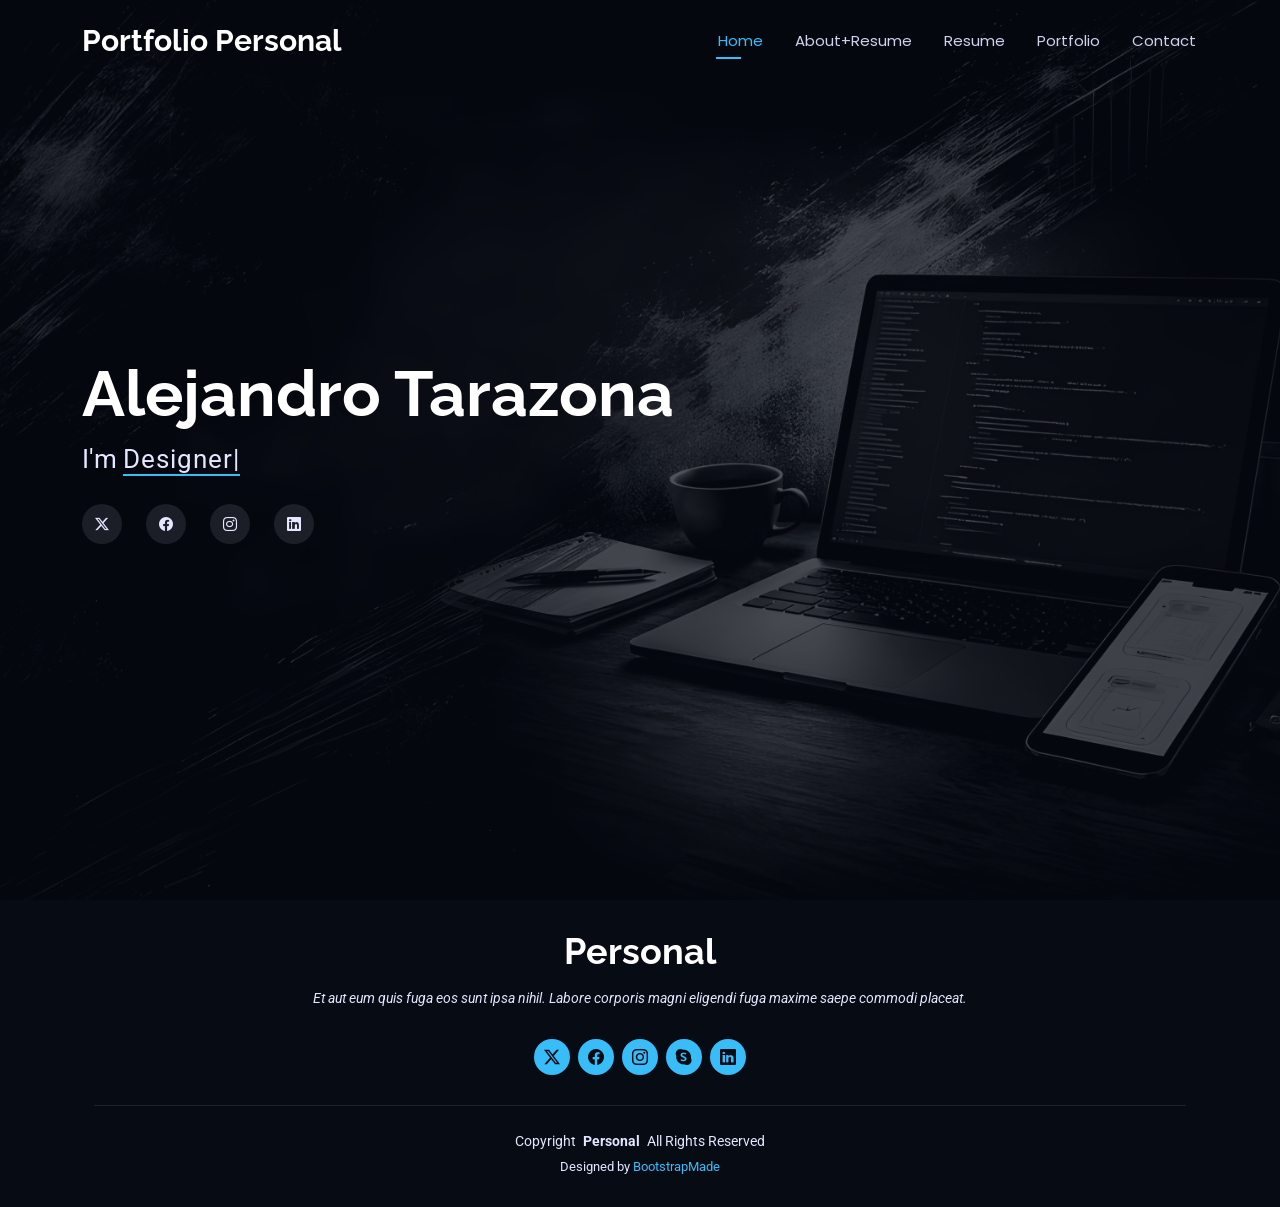
==== index.html @ 88c3f61b "Mejora Grandiosa" ====
<!DOCTYPE html>
<html lang="en">

<head>
  <meta charset="utf-8">
  <meta content="width=device-width, initial-scale=1.0" name="viewport">
  <title>Index - Personal Bootstrap Template</title>
  <meta name="description" content="">
  <meta name="keywords" content="">

  <!-- Favicons -->
  <link href="assets/img/favicon.png" rel="icon">
  <link href="assets/img/apple-touch-icon.png" rel="apple-touch-icon">

  <!-- Fonts -->
  <link href="https://fonts.googleapis.com" rel="preconnect">
  <link href="https://fonts.gstatic.com" rel="preconnect" crossorigin>
  <link href="https://fonts.googleapis.com/css2?family=Roboto:ital,wght@0,100;0,300;0,400;0,500;0,700;0,900;1,100;1,300;1,400;1,500;1,700;1,900&family=Poppins:ital,wght@0,100;0,200;0,300;0,400;0,500;0,600;0,700;0,800;0,900;1,100;1,200;1,300;1,400;1,500;1,600;1,700;1,800;1,900&family=Raleway:ital,wght@0,100;0,200;0,300;0,400;0,500;0,600;0,700;0,800;0,900;1,100;1,200;1,300;1,400;1,500;1,600;1,700;1,800;1,900&display=swap" rel="stylesheet">

  <!-- Vendor CSS Files -->
  <link href="assets/vendor/bootstrap/css/bootstrap.min.css" rel="stylesheet">
  <link href="assets/vendor/bootstrap-icons/bootstrap-icons.css" rel="stylesheet">
  <link href="assets/vendor/aos/aos.css" rel="stylesheet">
  <link href="assets/vendor/swiper/swiper-bundle.min.css" rel="stylesheet">
  <link href="assets/vendor/glightbox/css/glightbox.min.css" rel="stylesheet">

  <!-- Main CSS File -->
  <link href="assets/css/main.css" rel="stylesheet">

  <!-- =======================================================
  * Template Name: Personal
  * Template URL: https://bootstrapmade.com/personal-free-resume-bootstrap-template/
  * Updated: Mar 05 2025 with Bootstrap v5.3.3
  * Author: BootstrapMade.com
  * License: https://bootstrapmade.com/license/
  ======================================================== -->
</head>

<body class="index-page">

  <header id="header" class="header d-flex align-items-center fixed-top">
    <div class="container-fluid container-xl position-relative d-flex align-items-center justify-content-between">

      <a href="index.html" class="logo d-flex align-items-center">
        <!-- Uncomment the line below if you also wish to use an image logo -->
        <!-- <img src="assets/img/logo.webp" alt=""> -->
        <h1 class="sitename">Portfolio Personal</h1>
      </a>

      <nav id="navmenu" class="navmenu">
        <ul>
          <li><a href="index.html" class="active">Home</a></li>
          <li><a href="about.html">About+Resume</a></li>
          <li><a href="resume.html">Resume</a></li>
          <li><a href="portfolio.html">Portfolio</a></li>
          <li><a href="contact.html">Contact</a></li>
        </ul>
        <i class="mobile-nav-toggle d-xl-none bi bi-list"></i>
      </nav>

    </div>
  </header>

  <main class="main">

    <!-- Hero Section -->
    <section id="hero" class="hero section dark-background">

      <img src="assets/img/imgHome.jpeg" alt="" data-aos="fade-in">

      <div class="container" data-aos="zoom-out" data-aos-delay="100">
        <h2>Alejandro Tarazona</h2>
        <p>I'm <span class="typed" data-typed-items="Designer, Developer, Freelancer, Photographer"></span><span class="typed-cursor typed-cursor--blink"></span></p>
        <div class="social-links">
          <a href="#"><i class="bi bi-twitter-x"></i></a>
          <a href="#"><i class="bi bi-facebook"></i></a>
          <a href="#"><i class="bi bi-instagram"></i></a>
          <a href="#"><i class="bi bi-linkedin"></i></a>
        </div>
      </div>

    </section><!-- /Hero Section -->

  </main>

  <footer id="footer" class="footer dark-background">
    <div class="container">
      <h3 class="sitename">Personal</h3>
      <p>Et aut eum quis fuga eos sunt ipsa nihil. Labore corporis magni eligendi fuga maxime saepe commodi placeat.</p>
      <div class="social-links d-flex justify-content-center">
        <a href=""><i class="bi bi-twitter-x"></i></a>
        <a href=""><i class="bi bi-facebook"></i></a>
        <a href=""><i class="bi bi-instagram"></i></a>
        <a href=""><i class="bi bi-skype"></i></a>
        <a href=""><i class="bi bi-linkedin"></i></a>
      </div>
      <div class="container">
        <div class="copyright">
          <span>Copyright</span> <strong class="px-1 sitename">Personal</strong> <span>All Rights Reserved</span>
        </div>
        <div class="credits">
          <!-- All the links in the footer should remain intact. -->
          <!-- You can delete the links only if you've purchased the pro version. -->
          <!-- Licensing information: https://bootstrapmade.com/license/ -->
          <!-- Purchase the pro version with working PHP/AJAX contact form: [buy-url] -->
          Designed by <a href="https://bootstrapmade.com/">BootstrapMade</a>
        </div>
      </div>
    </div>
  </footer>

  <!-- Scroll Top -->
  <a href="#" id="scroll-top" class="scroll-top d-flex align-items-center justify-content-center"><i class="bi bi-arrow-up-short"></i></a>

  <!-- Preloader -->
  <div id="preloader"></div>

  <!-- Vendor JS Files -->
  <script src="assets/vendor/bootstrap/js/bootstrap.bundle.min.js"></script>
  <script src="assets/vendor/php-email-form/validate.js"></script>
  <script src="assets/vendor/aos/aos.js"></script>
  <script src="assets/vendor/typed.js/typed.umd.js"></script>
  <script src="assets/vendor/purecounter/purecounter_vanilla.js"></script>
  <script src="assets/vendor/waypoints/noframework.waypoints.js"></script>
  <script src="assets/vendor/swiper/swiper-bundle.min.js"></script>
  <script src="assets/vendor/glightbox/js/glightbox.min.js"></script>
  <script src="assets/vendor/imagesloaded/imagesloaded.pkgd.min.js"></script>
  <script src="assets/vendor/isotope-layout/isotope.pkgd.min.js"></script>

  <!-- Main JS File -->
  <script src="assets/js/main.js"></script>

</body>

</html>
---- assets/css/main.css ----
/**
* Template Name: Personal
* Template URL: https://bootstrapmade.com/personal-free-resume-bootstrap-template/
* Updated: Mar 05 2025 with Bootstrap v5.3.3
* Author: BootstrapMade.com
* License: https://bootstrapmade.com/license/
*/

/*--------------------------------------------------------------
# Font & Color Variables
# Help: https://bootstrapmade.com/color-system/
--------------------------------------------------------------*/
/*--------------------------------------------------------------
# Font & Color Variables
--------------------------------------------------------------*/
:root {
  /* Fonts */
  --default-font: "Roboto", system-ui, sans-serif;   /* cuerpo */
  --heading-font: "Raleway", sans-serif;            /* headings */
  --nav-font: "Poppins", sans-serif;               /* nav */

  /* Global colors */
  --background-color: #070b14;    /* fondo principal */
  --surface-color: #0f1529;       /* tarjetas y secciones */
  --default-color: #cfd3ec;       /* texto normal */
  --heading-color: #ffffff;       /* títulos */
  --accent-color: #38bdf8;        /* acento azul cyan */
  --contrast-color: #070b14;      /* texto sobre acento */

  /* Nav colors */
  --nav-color: #cfd3ec;
  --nav-hover-color: #38bdf8;
  --nav-mobile-background-color: #0f1529;
  --nav-dropdown-background-color: #0f1529;
  --nav-dropdown-color: #cfd3ec;
  --nav-dropdown-hover-color: #38bdf8;

  scroll-behavior: smooth;
}

/* Color Presets (Light / Dark sections) */
.light-background {
  --background-color: #12182b;
  --surface-color: #1a2140;
}

.dark-background {
  --background-color: #070b14;
  --default-color: #e4e7ff;
  --heading-color: #ffffff;
  --surface-color: #0f1529;
  --contrast-color: #070b14;
}

/* Smooth scroll */
:root {
  scroll-behavior: smooth;
}

/*--------------------------------------------------------------
# General Styling & Shared Classes
--------------------------------------------------------------*/
body {
  font-family: var(--default-font);
  color: var(--default-color);
  background-color: var(--background-color);
}

a {
  color: var(--accent-color);
  text-decoration: none;
  transition: 0.3s;
}

a:hover {
  color: rgba(56, 189, 248, 0.75);
}

h1, h2, h3, h4, h5, h6 {
  font-family: var(--heading-font);
  color: var(--heading-color);
}

/* PHP Email Form Messages
------------------------------*/
.php-email-form .error-message {
  display: none;
  background: #df1529;
  color: #ffffff;
  text-align: left;
  padding: 15px;
  margin-bottom: 24px;
  font-weight: 600;
}

.php-email-form .sent-message {
  display: none;
  color: #ffffff;
  background: #059652;
  text-align: center;
  padding: 15px;
  margin-bottom: 24px;
  font-weight: 600;
}

.php-email-form .loading {
  display: none;
  background: var(--surface-color);
  text-align: center;
  padding: 15px;
  margin-bottom: 24px;
}

.php-email-form .loading:before {
  content: "";
  display: inline-block;
  border-radius: 50%;
  width: 24px;
  height: 24px;
  margin: 0 10px -6px 0;
  border: 3px solid var(--accent-color);
  border-top-color: var(--surface-color);
  animation: php-email-form-loading 1s linear infinite;
}

@keyframes php-email-form-loading {
  0% {
    transform: rotate(0deg);
  }

  100% {
    transform: rotate(360deg);
  }
}

/*--------------------------------------------------------------
# Global Header
--------------------------------------------------------------*/
.header {
  background-color: transparent;
  color: var(--default-color);
  padding: 15px 0;
  transition: all 0.5s;
  z-index: 997;
}

.header .logo h1 {
  font-family: var(--heading-font);
  font-size: 30px;
  font-weight: 700;
  margin:0;
  color: var(--heading-color);
}

.header .logo {
  line-height: 1;
}

.header .logo img {
  max-height: 32px;
  margin-right: 8px;
}

/* Global Header on Scroll
------------------------------*/
.scrolled .header {
  background-color: rgba(7, 11, 20, 0.8);
}

/*--------------------------------------------------------------
# Navigation Menu
--------------------------------------------------------------*/
/* Desktop Navigation */
@media (min-width: 1200px) {
  .navmenu {
    padding: 0;
  }

  .navmenu ul {
    margin: 0;
    padding: 0;
    display: flex;
    list-style: none;
    align-items: center;
  }

  .navmenu li {
    position: relative;
  }

  .navmenu>ul>li {
    white-space: nowrap;
    padding: 15px 14px;
  }

  .navmenu>ul>li:last-child {
    padding-right: 0;
  }

  .navmenu a,
  .navmenu a:focus {
    color: var(--nav-color);
    font-size: 15px;
    padding: 0 2px;
    font-family: var(--nav-font);
    font-weight: 400;
    display: flex;
    align-items: center;
    justify-content: space-between;
    white-space: nowrap;
    transition: 0.3s;
    position: relative;
  }

  .navmenu a i,
  .navmenu a:focus i {
    font-size: 12px;
    line-height: 0;
    margin-left: 5px;
    transition: 0.3s;
  }

  .navmenu>ul>li>a:before {
    content: "";
    position: absolute;
    height: 2px;
    bottom: -6px;
    left: 0;
    background-color: var(--nav-hover-color);
    visibility: hidden;
    width: 0px;
    transition: all 0.3s ease-in-out 0s;
  }

  .navmenu a:hover:before,
  .navmenu li:hover>a:before,
  .navmenu .active:before {
    visibility: visible;
    width: 25px;
  }

  .navmenu li:hover>a,
  .navmenu .active,
  .navmenu .active:focus {
    color: var(--nav-hover-color);
  }

  .navmenu .dropdown ul {
    margin: 0;
    padding: 10px 0;
    background: var(--nav-dropdown-background-color);
    display: block;
    position: absolute;
    visibility: hidden;
    left: 14px;
    top: 130%;
    opacity: 0;
    transition: 0.3s;
    border-radius: 4px;
    z-index: 99;
    box-shadow: 0px 0px 30px rgba(0, 0, 0, 0.1);
  }

  .navmenu .dropdown ul li {
    min-width: 200px;
  }

  .navmenu .dropdown ul a {
    padding: 10px 20px;
    font-size: 15px;
    text-transform: none;
    color: var(--nav-dropdown-color);
  }

  .navmenu .dropdown ul a i {
    font-size: 12px;
  }

  .navmenu .dropdown ul a:hover,
  .navmenu .dropdown ul .active:hover,
  .navmenu .dropdown ul li:hover>a {
    color: var(--nav-dropdown-hover-color);
  }

  .navmenu .dropdown:hover>ul {
    opacity: 1;
    top: 100%;
    visibility: visible;
  }

  .navmenu .dropdown .dropdown ul {
    top: 0;
    left: -90%;
    visibility: hidden;
  }

  .navmenu .dropdown .dropdown:hover>ul {
    opacity: 1;
    top: 0;
    left: -100%;
    visibility: visible;
  }
}

/* Mobile Navigation */
@media (max-width: 1199px) {
  .mobile-nav-toggle {
    color: var(--nav-color);
    font-size: 28px;
    line-height: 0;
    margin-right: 10px;
    cursor: pointer;
    transition: color 0.3s;
  }

  .navmenu {
    padding: 0;
    z-index: 9997;
  }

  .navmenu ul {
    display: none;
    list-style: none;
    position: absolute;
    inset: 60px 20px 20px 20px;
    padding: 10px 0;
    margin: 0;
    border-radius: 6px;
    background-color: var(--nav-mobile-background-color);
    border: 1px solid color-mix(in srgb, var(--default-color), transparent 90%);
    box-shadow: none;
    overflow-y: auto;
    transition: 0.3s;
    z-index: 9998;
  }

  .navmenu a,
  .navmenu a:focus {
    color: var(--nav-dropdown-color);
    padding: 10px 20px;
    font-family: var(--nav-font);
    font-size: 17px;
    font-weight: 500;
    display: flex;
    align-items: center;
    justify-content: space-between;
    white-space: nowrap;
    transition: 0.3s;
  }

  .navmenu a i,
  .navmenu a:focus i {
    font-size: 12px;
    line-height: 0;
    margin-left: 5px;
    width: 30px;
    height: 30px;
    display: flex;
    align-items: center;
    justify-content: center;
    border-radius: 50%;
    transition: 0.3s;
    background-color: color-mix(in srgb, var(--accent-color), transparent 90%);
  }

  .navmenu a i:hover,
  .navmenu a:focus i:hover {
    background-color: var(--accent-color);
    color: var(--contrast-color);
  }

  .navmenu a:hover,
  .navmenu .active,
  .navmenu .active:focus {
    color: var(--nav-dropdown-hover-color);
  }

  .navmenu .active i,
  .navmenu .active:focus i {
    background-color: var(--accent-color);
    color: var(--contrast-color);
    transform: rotate(180deg);
  }

  .navmenu .dropdown ul {
    position: static;
    display: none;
    z-index: 99;
    padding: 10px 0;
    margin: 10px 20px;
    background-color: var(--nav-dropdown-background-color);
    transition: all 0.5s ease-in-out;
  }

  .navmenu .dropdown ul ul {
    background-color: rgba(33, 37, 41, 0.1);
  }

  .navmenu .dropdown>.dropdown-active {
    display: block;
    background-color: rgba(33, 37, 41, 0.03);
  }

  .mobile-nav-active {
    overflow: hidden;
  }

  .mobile-nav-active .mobile-nav-toggle {
    color: #fff;
    position: absolute;
    font-size: 32px;
    top: 15px;
    right: 15px;
    margin-right: 0;
    z-index: 9999;
  }

  .mobile-nav-active .navmenu {
    position: fixed;
    overflow: hidden;
    inset: 0;
    background: rgba(33, 37, 41, 0.8);
    transition: 0.3s;
  }

  .mobile-nav-active .navmenu>ul {
    display: block;
  }
}

/*--------------------------------------------------------------
# Global Footer
--------------------------------------------------------------*/
.footer {
  color: var(--default-color);
  background-color: var(--background-color);
  font-size: 14px;
  text-align: center;
  padding: 30px 0;
  position: relative;
}

.footer h3 {
  font-size: 36px;
  font-weight: 700;
  position: relative;
  padding: 0;
  margin: 0 0 15px 0;
}

.footer p {
  font-size: 15;
  font-style: italic;
  padding: 0;
  margin: 0 0 30px 0;
}

.footer .social-links {
  margin: 0 0 30px 0;
}

.footer .social-links a {
  font-size: 16px;
  display: flex;
  align-items: center;
  justify-content: center;
  background: var(--accent-color);
  color: var(--contrast-color);
  line-height: 1;
  margin: 0 4px;
  border-radius: 50%;
  text-align: center;
  width: 36px;
  height: 36px;
  transition: 0.3s;
}

.footer .social-links a:hover {
  background: color-mix(in srgb, var(--accent-color), transparent 20%);
  text-decoration: none;
}

.footer .copyright {
  padding-top: 25px;
  border-top: 1px solid color-mix(in srgb, var(--default-color), transparent 90%);
}

.footer .credits {
  font-size: 13px;
  padding-top: 5px;
}

/*--------------------------------------------------------------
# Preloader
--------------------------------------------------------------*/
#preloader {
  position: fixed;
  inset: 0;
  z-index: 999999;
  overflow: hidden;
  background: var(--background-color);
  transition: all 0.6s ease-out;
}

#preloader:before {
  content: "";
  position: fixed;
  top: calc(50% - 30px);
  left: calc(50% - 30px);
  border: 6px solid #ffffff;
  border-color: var(--accent-color) transparent var(--accent-color) transparent;
  border-radius: 50%;
  width: 60px;
  height: 60px;
  animation: animate-preloader 1.5s linear infinite;
}

@keyframes animate-preloader {
  0% {
    transform: rotate(0deg);
  }

  100% {
    transform: rotate(360deg);
  }
}

/*--------------------------------------------------------------
# Scroll Top Button
--------------------------------------------------------------*/
.scroll-top {
  position: fixed;
  visibility: hidden;
  opacity: 0;
  right: 15px;
  bottom: -15px;
  z-index: 99999;
  background-color: var(--accent-color);
  width: 44px;
  height: 44px;
  border-radius: 50px;
  transition: all 0.4s;
}

.scroll-top i {
  font-size: 24px;
  color: var(--contrast-color);
  line-height: 0;
}

.scroll-top:hover {
  background-color: color-mix(in srgb, var(--accent-color), transparent 20%);
  color: var(--contrast-color);
}

.scroll-top.active {
  visibility: visible;
  opacity: 1;
  bottom: 15px;
}

/*--------------------------------------------------------------
# Disable aos animation delay on mobile devices
--------------------------------------------------------------*/
@media screen and (max-width: 768px) {
  [data-aos-delay] {
    transition-delay: 0 !important;
  }
}

/*--------------------------------------------------------------
# Global Page Titles & Breadcrumbs
--------------------------------------------------------------*/
.page-title {
  color: var(--default-color);
  background-color: var(--background-color);
  position: relative;
}

.page-title .heading {
  padding: 160px 0 80px 0;
  border-top: 1px solid color-mix(in srgb, var(--default-color), transparent 90%);
}

.page-title .heading h1 {
  font-size: 38px;
  font-weight: 700;
}

.page-title nav {
  background-color: color-mix(in srgb, var(--default-color), transparent 90%);
  padding: 20px 0;
}

.page-title nav ol {
  display: flex;
  flex-wrap: wrap;
  list-style: none;
  margin: 0;
  font-size: 16px;
  font-weight: 600;
}

.page-title nav ol li+li {
  padding-left: 10px;
}

.page-title nav ol li+li::before {
  content: "/";
  display: inline-block;
  padding-right: 10px;
  color: color-mix(in srgb, var(--default-color), transparent 70%);
}

/*--------------------------------------------------------------
# Global Sections
--------------------------------------------------------------*/
section,
.section {
  color: var(--default-color);
  background-color: var(--background-color);
  padding: 60px 0;
  scroll-margin-top: 100px;
  overflow: clip;
}

@media (max-width: 1199px) {

  section,
  .section {
    scroll-margin-top: 66px;
  }
}

/*--------------------------------------------------------------
# Global Section Titles
--------------------------------------------------------------*/
.section-title {
  padding-bottom: 60px;
  position: relative;
}

.section-title h2 {
  font-size: 14px;
  font-weight: 500;
  padding: 0;
  line-height: 1px;
  margin: 0;
  letter-spacing: 1.5px;
  text-transform: uppercase;
  color: color-mix(in srgb, var(--default-color), transparent 50%);
  position: relative;
}

.section-title h2::after {
  content: "";
  width: 120px;
  height: 1px;
  display: inline-block;
  background: var(--accent-color);
  margin: 4px 10px;
}

.section-title div {
  color: var(--heading-color);
  margin: 0;
  margin: 0;
  font-size: 28px;
  font-weight: 700;
  text-transform: uppercase;
  font-family: var(--heading-font);
}

/*--------------------------------------------------------------
# Hero Section
--------------------------------------------------------------*/
.hero {
  width: 100%;
  min-height: 100vh;
  position: relative;
  padding: 80px 0;
  display: flex;
  align-items: center;
  justify-content: center;
}

.hero::before {
  content: "";
  position: absolute;
  inset: 0;
  background-color: rgba(7, 11, 20, 0.7);
  z-index: 2;
}

.hero img {
  position: absolute;
  inset: 0;
  display: block;
  width: 100%;
  height: 100%;
  object-fit: cover;
  z-index: 1;
}

.hero .container {
  position: relative;
  z-index: 3;
}

.hero h2 {
  font-family: var(--heading-font);
  font-size: 64px;
  font-weight: 700;
  color: var(--heading-color);
}

.hero p {
  margin: 5px 0 0 0;
  font-size: 26px;
  color: var(--default-color);
}

.hero p span {
  letter-spacing: 1px;
  border-bottom: 2px solid var(--accent-color);
}

.hero .social-links {
  margin-top: 25px;
}

.hero .social-links a {
  background-color: color-mix(in srgb, var(--default-color), transparent 90%);
  color: var(--default-color);
  font-size: 14px;
  width: 40px;
  height: 40px;
  border-radius: 50px;
  display: inline-flex;
  align-items: center;
  justify-content: center;
  margin-right: 20px;
  transition: 0.3s;
}

.hero .social-links a:hover {
  background-color: var(--accent-color);
}

@media (max-width: 768px) {
  .hero h2 {
    font-size: 32px;
  }

  .hero p {
    font-size: 20px;
  }
}

/*--------------------------------------------------------------
# About Section
--------------------------------------------------------------*/
.about .content h2 {
  font-weight: 700;
  font-size: 24px;
}

.about .content ul {
  list-style: none;
  padding: 0;
}

.about .content ul li {
  margin-bottom: 20px;
  display: flex;
  align-items: center;
}

.about .content ul strong {
  margin-right: 10px;
}

.about .content ul i {
  font-size: 16px;
  margin-right: 5px;
  color: var(--accent-color);
  line-height: 0;
}

/*--------------------------------------------------------------
# Stats Section
--------------------------------------------------------------*/
.stats i {
  background-color: var(--surface-color);
  color: var(--accent-color);
  box-shadow: 0px 2px 25px rgba(0, 0, 0, 0.1);
  width: 54px;
  height: 54px;
  font-size: 24px;
  border-radius: 50px;
  border: 2px solid var(--background-color);
  display: inline-flex;
  align-items: center;
  justify-content: center;
  position: relative;
  z-index: 1;
}

.stats .stats-item {
  background-color: var(--surface-color);
  margin-top: -27px;
  padding: 30px 30px 25px 30px;
  width: 100%;
  position: relative;
  text-align: center;
  box-shadow: 0px 2px 35px rgba(0, 0, 0, 0.1);
  border-radius: 4px;
  z-index: 0;
}

.stats .stats-item span {
  font-size: 36px;
  display: block;
  font-weight: 700;
  color: color-mix(in srgb, var(--default-color), transparent 20%);
}

.stats .stats-item p {
  padding: 0;
  margin: 0;
  font-family: var(--heading-font);
  font-size: 16px;
}

/*--------------------------------------------------------------
# Skills Section
--------------------------------------------------------------*/
.skills .progress {
  height: 60px;
  display: block;
  background: none;
  border-radius: 0;
}

.skills .progress .skill {
  color: var(--heading-color);
  padding: 0;
  margin: 0 0 6px 0;
  text-transform: uppercase;
  display: block;
  font-weight: 600;
  font-family: var(--heading-font);
}

.skills .progress .skill .val {
  float: right;
  font-style: normal;
}

.skills .progress-bar-wrap {
  background: color-mix(in srgb, var(--default-color), transparent 90%);
  height: 10px;
}

.skills .progress-bar {
  width: 1px;
  height: 10px;
  transition: 0.9s;
  background-color: var(--accent-color);
}

/*--------------------------------------------------------------
# Interests Section
--------------------------------------------------------------*/
.interests .features-item {
  background-color: var(--surface-color);
  display: flex;
  align-items: center;
  padding: 20px;
  transition: 0.3s;
  border: 1px solid color-mix(in srgb, var(--default-color), transparent 90%);
  position: relative;
}

.interests .features-item i {
  font-size: 32px;
  padding-right: 10px;
  line-height: 0;
}

.interests .features-item h3 {
  font-weight: 700;
  margin: 0;
  padding: 0;
  line-height: 1;
  font-size: 16px;
}

.interests .features-item h3 a {
  color: var(--heading-color);
  transition: 0.3s;
}

.interests .features-item:hover {
  border-color: var(--accent-color);
}

.interests .features-item:hover h3 a {
  color: var(--accent-color);
}

/*--------------------------------------------------------------
# Testimonials Section
--------------------------------------------------------------*/
.testimonials .testimonials-carousel,
.testimonials .testimonials-slider {
  overflow: hidden;
}

.testimonials .testimonial-item {
  box-sizing: content-box;
  min-height: 320px;
}

.testimonials .testimonial-item .testimonial-img {
  width: 90px;
  border-radius: 50%;
  margin: -40px 0 0 40px;
  position: relative;
  z-index: 2;
  border: 6px solid var(--background-color);
}

.testimonials .testimonial-item h3 {
  font-size: 18px;
  font-weight: bold;
  margin: 10px 0 5px 45px;
}

.testimonials .testimonial-item h4 {
  font-size: 14px;
  color: color-mix(in srgb, var(--default-color), transparent 20%);
  margin: 0 0 0 45px;
}

.testimonials .testimonial-item .quote-icon-left,
.testimonials .testimonial-item .quote-icon-right {
  color: color-mix(in srgb, var(--accent-color), transparent 50%);
  font-size: 26px;
  line-height: 0;
}

.testimonials .testimonial-item .quote-icon-left {
  display: inline-block;
  left: -5px;
  position: relative;
}

.testimonials .testimonial-item .quote-icon-right {
  display: inline-block;
  right: -5px;
  position: relative;
  top: 10px;
  transform: scale(-1, -1);
}

.testimonials .testimonial-item p {
  font-style: italic;
  margin: 0 15px 0 15px;
  padding: 20px 20px 60px 20px;
  background: var(--surface-color);
  border-radius: 6px;
  position: relative;
  z-index: 1;
}

.testimonials .swiper-wrapper {
  height: auto;
}

.testimonials .swiper-pagination {
  margin-top: 20px;
  position: relative;
}

.testimonials .swiper-pagination .swiper-pagination-bullet {
  width: 12px;
  height: 12px;
  background-color: var(--background-color);
  opacity: 1;
  border: 1px solid var(--accent-color);
}

.testimonials .swiper-pagination .swiper-pagination-bullet-active {
  background-color: var(--accent-color);
}

/*--------------------------------------------------------------
# Resume Section
--------------------------------------------------------------*/
.resume .resume-title {
  color: var(--heading-color);
  font-size: 26px;
  font-weight: 700;
  margin-top: 20px;
  margin-bottom: 20px;
}

.resume .resume-item {
  padding: 0 0 20px 20px;
  margin-top: -2px;
  border-left: 2px solid var(--accent-color);
  position: relative;
}

.resume .resume-item h4 {
  line-height: 18px;
  font-size: 18px;
  font-weight: 600;
  text-transform: uppercase;
  color: color-mix(in srgb, var(--default-color), transparent 20%);
  margin-bottom: 10px;
}

.resume .resume-item h5 {
  font-size: 16px;
  padding: 5px 15px;
  display: inline-block;
  font-weight: 600;
  margin-bottom: 10px;
}

.resume .resume-item ul {
  padding-left: 20px;
}

.resume .resume-item ul li {
  padding-bottom: 10px;
}

.resume .resume-item:last-child {
  padding-bottom: 0;
}

.resume .resume-item::before {
  content: "";
  position: absolute;
  width: 16px;
  height: 16px;
  border-radius: 50px;
  left: -9px;
  top: 0;
  background: var(--background-color);
  border: 2px solid var(--accent-color);
}

/*--------------------------------------------------------------
# Services Section
--------------------------------------------------------------*/
.services .service-item {
  background-color: var(--surface-color);
  text-align: center;
  padding: 80px 20px;
  transition: all ease-in-out 0.3s;
  height: 100%;
}

.services .service-item .icon {
  margin: 0 auto;
  width: 64px;
  height: 64px;
  background: var(--accent-color);
  border-radius: 4px;
  display: flex;
  align-items: center;
  justify-content: center;
  margin-bottom: 20px;
  transition: 0.3s;
  transform-style: preserve-3d;
}

.services .service-item .icon i {
  color: var(--contrast-color);
  font-size: 28px;
  transition: ease-in-out 0.3s;
}

.services .service-item .icon::before {
  position: absolute;
  content: "";
  left: -8px;
  top: -8px;
  height: 100%;
  width: 100%;
  background: color-mix(in srgb, var(--accent-color), transparent 80%);
  border-radius: 5px;
  transition: all 0.3s ease-out 0s;
  transform: translateZ(-1px);
}

.services .service-item h3 {
  font-weight: 700;
  margin: 10px 0 15px 0;
  font-size: 22px;
}

.services .service-item p {
  line-height: 24px;
  font-size: 14px;
  margin-bottom: 0;
}

.services .service-item:hover {
  background: var(--accent-color);
  border-color: var(--accent-color);
}

.services .service-item:hover .icon {
  background: var(--surface-color);
}

.services .service-item:hover .icon i {
  color: var(--accent-color);
}

.services .service-item:hover .icon::before {
  background: color-mix(in srgb, var(--background-color), transparent 70%);
}

.services .service-item:hover h3,
.services .service-item:hover p {
  color: var(--contrast-color);
}

/*--------------------------------------------------------------
# Service Details Section
--------------------------------------------------------------*/
.service-details .services-list {
  background-color: var(--surface-color);
  padding: 10px 30px;
  border: 1px solid color-mix(in srgb, var(--default-color), transparent 90%);
  margin-bottom: 20px;
}

.service-details .services-list a {
  display: block;
  line-height: 1;
  padding: 8px 0 8px 15px;
  border-left: 3px solid color-mix(in srgb, var(--default-color), transparent 70%);
  margin: 20px 0;
  color: color-mix(in srgb, var(--default-color), transparent 20%);
  transition: 0.3s;
}

.service-details .services-list a.active {
  color: var(--heading-color);
  font-weight: 700;
  border-color: var(--accent-color);
}

.service-details .services-list a:hover {
  border-color: var(--accent-color);
}

.service-details .services-img {
  margin-bottom: 20px;
}

.service-details h3 {
  font-size: 26px;
  font-weight: 700;
}

.service-details h4 {
  font-size: 20px;
  font-weight: 700;
}

.service-details p {
  font-size: 15px;
}

.service-details ul {
  list-style: none;
  padding: 0;
  font-size: 15px;
}

.service-details ul li {
  padding: 5px 0;
  display: flex;
  align-items: center;
}

.service-details ul i {
  font-size: 20px;
  margin-right: 8px;
  color: var(--accent-color);
}

/*--------------------------------------------------------------
# Portfolio Section
--------------------------------------------------------------*/
.portfolio .portfolio-filters {
  padding: 0;
  margin: 0 auto 20px auto;
  list-style: none;
  text-align: center;
}

.portfolio .portfolio-filters li {
  cursor: pointer;
  display: inline-block;
  padding: 0;
  font-size: 18px;
  font-weight: 500;
  margin: 0 10px;
  line-height: 1;
  margin-bottom: 5px;
  transition: all 0.3s ease-in-out;
}

.portfolio .portfolio-filters li:hover,
.portfolio .portfolio-filters li.filter-active {
  color: var(--accent-color);
}

.portfolio .portfolio-filters li:first-child {
  margin-left: 0;
}

.portfolio .portfolio-filters li:last-child {
  margin-right: 0;
}

@media (max-width: 575px) {
  .portfolio .portfolio-filters li {
    font-size: 14px;
    margin: 0 5px;
  }
}

.portfolio .portfolio-content {
  position: relative;
  overflow: hidden;
}

.portfolio .portfolio-content img {
  transition: 0.3s;
}

.portfolio .portfolio-content .portfolio-info {
  opacity: 0;
  position: absolute;
  inset: 0;
  z-index: 3;
  transition: all ease-in-out 0.3s;
  background: rgba(0, 0, 0, 0.6);
  padding: 15px;
}

.portfolio .portfolio-content .portfolio-info h4 {
  font-size: 14px;
  padding: 5px 10px;
  font-weight: 400;
  color: #ffffff;
  display: inline-block;
  background-color: var(--accent-color);
}

.portfolio .portfolio-content .portfolio-info p {
  position: absolute;
  bottom: 10px;
  text-align: center;
  display: inline-block;
  left: 0;
  right: 0;
  font-size: 16px;
  font-weight: 600;
  color: rgba(255, 255, 255, 0.8);
}

.portfolio .portfolio-content .portfolio-info .preview-link,
.portfolio .portfolio-content .portfolio-info .details-link {
  position: absolute;
  left: calc(50% - 40px);
  font-size: 26px;
  top: calc(50% - 14px);
  color: #fff;
  transition: 0.3s;
  line-height: 1.2;
}

.portfolio .portfolio-content .portfolio-info .preview-link:hover,
.portfolio .portfolio-content .portfolio-info .details-link:hover {
  color: var(--accent-color);
}

.portfolio .portfolio-content .portfolio-info .details-link {
  left: 50%;
  font-size: 34px;
  line-height: 0;
}

.portfolio .portfolio-content:hover .portfolio-info {
  opacity: 1;
}

.portfolio .portfolio-content:hover img {
  transform: scale(1.1);
}

/*--------------------------------------------------------------
# Portfolio Details Section
--------------------------------------------------------------*/
.portfolio-details .portfolio-details-slider img {
  width: 100%;
}

.portfolio-details .portfolio-details-slider .swiper-pagination {
  margin-top: 20px;
  position: relative;
}

.portfolio-details .portfolio-details-slider .swiper-pagination .swiper-pagination-bullet {
  width: 12px;
  height: 12px;
  background-color: color-mix(in srgb, var(--default-color), transparent 85%);
  opacity: 1;
}

.portfolio-details .portfolio-details-slider .swiper-pagination .swiper-pagination-bullet-active {
  background-color: var(--accent-color);
}

.portfolio-details .portfolio-info {
  background-color: var(--surface-color);
  padding: 30px;
  box-shadow: 0px 0 30px rgba(0, 0, 0, 0.1);
}

.portfolio-details .portfolio-info h3 {
  font-size: 22px;
  font-weight: 700;
  margin-bottom: 20px;
  padding-bottom: 20px;
  border-bottom: 1px solid color-mix(in srgb, var(--default-color), transparent 85%);
}

.portfolio-details .portfolio-info ul {
  list-style: none;
  padding: 0;
  font-size: 15px;
}

.portfolio-details .portfolio-info ul li+li {
  margin-top: 10px;
}

.portfolio-details .portfolio-description {
  padding-top: 30px;
}

.portfolio-details .portfolio-description h2 {
  font-size: 26px;
  font-weight: 700;
  margin-bottom: 20px;
}

.portfolio-details .portfolio-description p {
  padding: 0;
  color: color-mix(in srgb, var(--default-color), transparent 30%);
}

/*--------------------------------------------------------------
# Starter Section Section
--------------------------------------------------------------*/
.starter-section {
  /* Add your styles here */
}

/*--------------------------------------------------------------
# Contact Section
--------------------------------------------------------------*/
.contact .info-item {
  box-shadow: 0px 0px 20px rgba(0, 0, 0, 0.1);
  padding: 20px 30px;
}

.contact .info-item .icon {
  color: var(--contrast-color);
  background-color: var(--accent-color);
  width: 56px;
  height: 56px;
  font-size: 24px;
  display: flex;
  justify-content: center;
  align-items: center;
  transition: all 0.3s ease-in-out;
  border-radius: 50%;
  margin-right: 15px;
}

.contact .info-item h3 {
  font-size: 18px;
  font-weight: 700;
  margin: 0 0 2px 0;
}

.contact .info-item p {
  padding: 0;
  margin-bottom: 0;
  font-size: 14px;
}

.contact .info-item .social-links a {
  font-size: 24px;
  display: inline-block;
  line-height: 1;
  margin: 4px 6px 0 0;
  transition: 0.3s;
  color: color-mix(in srgb, var(--default-color), transparent 50%);
}

.contact .info-item .social-links a:hover {
  color: var(--accent-color);
}

.contact .php-email-form {
  box-shadow: 0px 0px 20px rgba(0, 0, 0, 0.1);
  padding: 30px;
  margin-top: 30px;
}

@media (max-width: 575px) {
  .contact .php-email-form {
    padding: 20px;
  }
}

.contact .php-email-form input[type=text],
.contact .php-email-form input[type=email],
.contact .php-email-form textarea {
  color: var(--default-color);
  background-color: color-mix(in srgb, var(--background-color), transparent 50%);
  border-color: color-mix(in srgb, var(--default-color), transparent 80%);
  font-size: 14px;
  padding: 10px 15px;
  box-shadow: none;
  border-radius: 0;
}

.contact .php-email-form input[type=text]:focus,
.contact .php-email-form input[type=email]:focus,
.contact .php-email-form textarea:focus {
  border-color: var(--accent-color);
}

.contact .php-email-form input[type=text]::placeholder,
.contact .php-email-form input[type=email]::placeholder,
.contact .php-email-form textarea::placeholder {
  color: color-mix(in srgb, var(--default-color), transparent 70%);
}

.contact .php-email-form button[type=submit] {
  color: var(--contrast-color);
  background: var(--accent-color);
  border: 0;
  padding: 10px 30px;
  transition: 0.4s;
  border-radius: 50px;
}

.contact .php-email-form button[type=submit]:hover {
  background: color-mix(in srgb, var(--accent-color), transparent 20%);
}

.contact .php-email-form {
  
  padding: 40px 35px;
  border-radius: 12px;
  box-shadow: 0 10px 25px rgba(0, 0, 0, 0.4);
  transition: all 0.3s ease-in-out;
}

.contact .php-email-form input[type=text],
.contact .php-email-form input[type=email],
.contact .php-email-form textarea {
  width: 100%;
  background-color: rgba(15, 21, 41, 0.8); /* oscuro translúcido */
  border: 1px solid rgba(207, 211, 236, 0.3);
  padding: 14px 18px;
  margin-bottom: 20px;
  border-radius: 8px;
  font-size: 14px;
  color: var(--default-color);
  font-family: var(--default-font);
  transition: all 0.3s ease-in-out;
}

.contact .php-email-form input[type=text]:focus,
.contact .php-email-form input[type=email]:focus,
.contact .php-email-form textarea:focus {
  border-color: var(--accent-color);
  box-shadow: 0 0 12px var(--accent-color);
  background-color: rgba(15, 21, 41, 1);
  outline: none;
}

.contact .php-email-form input::placeholder,
.contact .php-email-form textarea::placeholder {
  color: rgba(207, 211, 236, 0.5);
  font-style: italic;
}

/* Button Styling */
.contact .php-email-form button[type=submit] {
  width: 100%;
  background: linear-gradient(135deg, var(--accent-color), rgba(56, 189, 248, 0.7));
  color: var(--contrast-color);
  font-weight: 700;
  border: none;
  border-radius: 50px;
  padding: 14px 0;
  cursor: pointer;
  font-size: 16px;
  transition: all 0.4s ease-in-out;
  box-shadow: 0 5px 15px rgba(56, 189, 248, 0.4);
}

.contact .php-email-form button[type=submit]:hover {
  transform: translateY(-2px);
  box-shadow: 0 8px 20px rgba(56, 189, 248, 0.6);
  background: linear-gradient(135deg, rgba(56, 189, 248, 0.8), var(--accent-color));
}
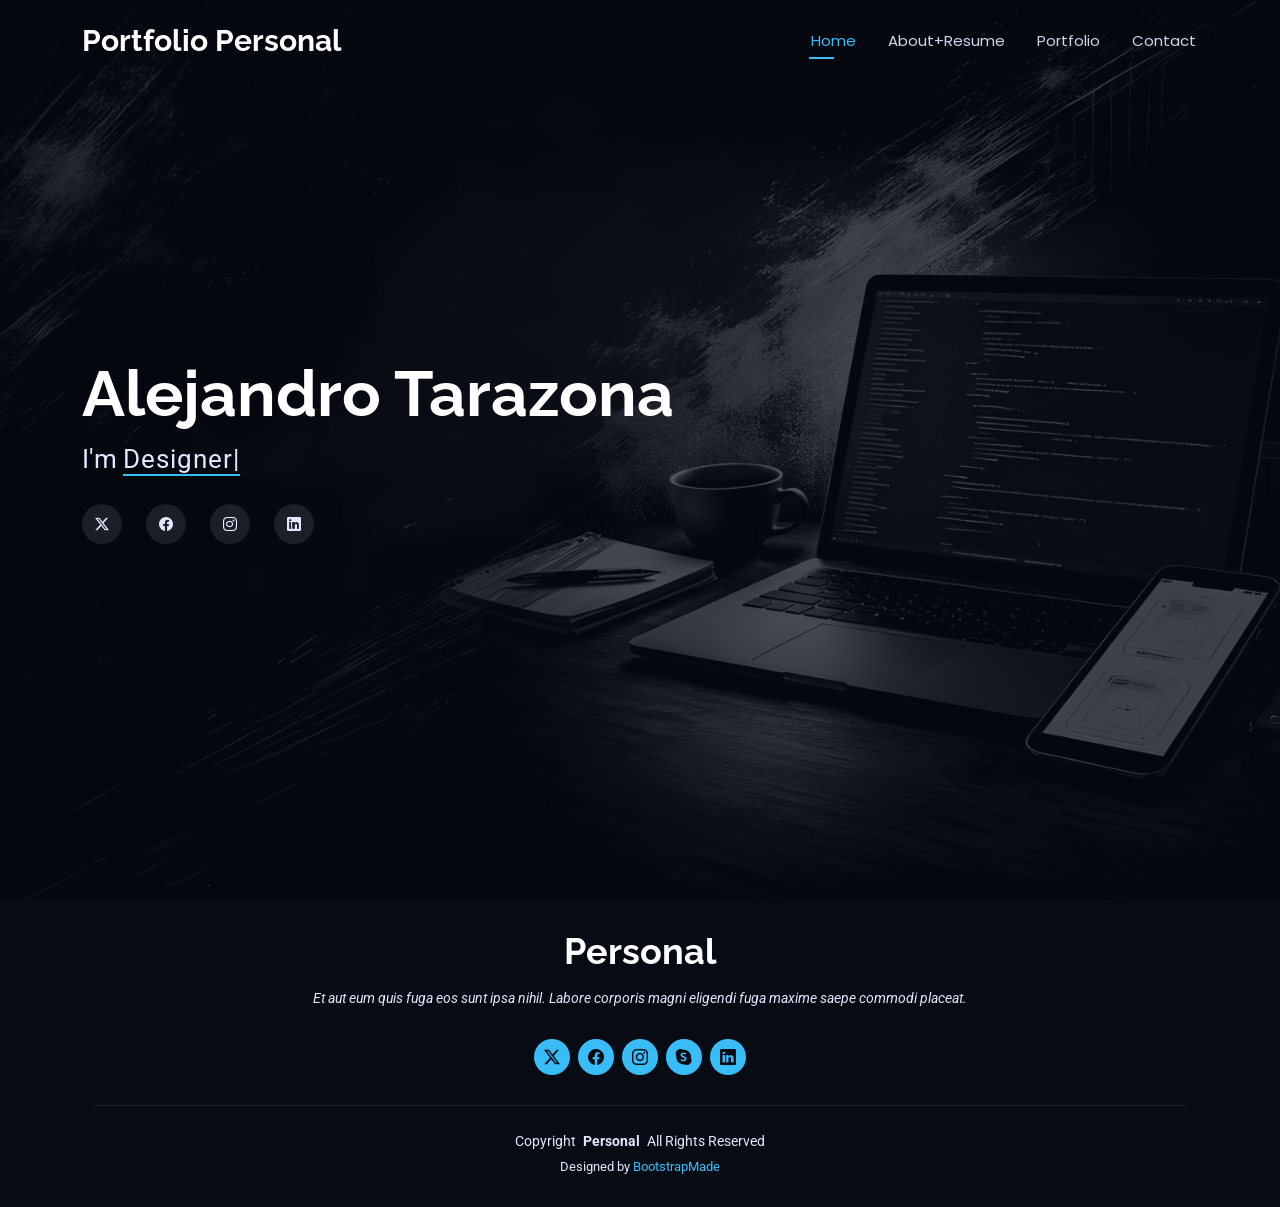
==== commit 03f2e89f: "Delete_Resume_Section" ====
--- a/index.html
+++ b/index.html
@@ -51,7 +51,6 @@
         <ul>
           <li><a href="index.html" class="active">Home</a></li>
           <li><a href="about.html">About+Resume</a></li>
-          <li><a href="resume.html">Resume</a></li>
           <li><a href="portfolio.html">Portfolio</a></li>
           <li><a href="contact.html">Contact</a></li>
         </ul>
--- a/assets/css/main.css
+++ b/assets/css/main.css
@@ -833,80 +833,92 @@
 }
 
 /*--------------------------------------------------------------
-# Skills Section
---------------------------------------------------------------*/
-.skills .progress {
-  height: 60px;
-  display: block;
-  background: none;
-  border-radius: 0;
-}
-
-.skills .progress .skill {
-  color: var(--heading-color);
-  padding: 0;
-  margin: 0 0 6px 0;
-  text-transform: uppercase;
-  display: block;
+# Stack Section
+--------------------------------------------------------------*/
+
+.stack-card {
+  background: var(--surface-color);
+  border-radius: 18px;
+  padding: 28px 20px;
+  text-align: center;
+  transition: all 0.3s ease;
+  box-shadow: 0 0 0 rgba(0,0,0,0);
+}
+
+.stack-card:hover {
+  transform: translateY(-6px);
+  box-shadow: 0 18px 45px rgba(56, 189, 248, 0.15);
+}
+
+.stack-card h3 {
+  font-size: 20px;
   font-weight: 600;
-  font-family: var(--heading-font);
-}
-
-.skills .progress .skill .val {
-  float: right;
-  font-style: normal;
-}
-
-.skills .progress-bar-wrap {
-  background: color-mix(in srgb, var(--default-color), transparent 90%);
-  height: 10px;
-}
-
-.skills .progress-bar {
-  width: 1px;
-  height: 10px;
-  transition: 0.9s;
-  background-color: var(--accent-color);
-}
-
-/*--------------------------------------------------------------
-# Interests Section
---------------------------------------------------------------*/
+  margin-bottom: 14px;
+}
+
+/* Level badges */
+.level {
+  display: inline-block;
+  padding: 6px 16px;
+  border-radius: 999px;
+  font-size: 13px;
+  font-weight: 600;
+  letter-spacing: 0.4px;
+}
+
+/* Básico - Azul pastel */
+.level.basic {
+  background: rgba(147, 197, 253, 0.15);
+  color: #93c5fd;
+  border: 1px solid rgba(147, 197, 253, 0.45);
+}
+
+/* Intermedio - Azul eléctrico */
+.level.intermediate {
+  background: rgba(56, 189, 248, 0.15);
+  color: #38bdf8;
+  border: 1px solid rgba(56, 189, 248, 0.55);
+}
+
+/* Avanzado - Morado neón */
+.level.advanced {
+  background: rgba(168, 85, 247, 0.15);
+  color: #a855f7;
+  border: 1px solid rgba(168, 85, 247, 0.55);
+}
+
+/*---------------------------------------------
+# Interests / Tecnologías Section
+----------------------------------------------*/
 .interests .features-item {
+  display: flex;
+  flex-direction: column;
+  align-items: center;
+  padding: 1rem;
+  border-radius: 12px;
   background-color: var(--surface-color);
-  display: flex;
-  align-items: center;
-  padding: 20px;
-  transition: 0.3s;
-  border: 1px solid color-mix(in srgb, var(--default-color), transparent 90%);
-  position: relative;
-}
-
+  transition: transform 0.3s, box-shadow 0.3s;
+  text-align: center;
+}
+
+/* Iconos grandes y centrados */
 .interests .features-item i {
-  font-size: 32px;
-  padding-right: 10px;
-  line-height: 0;
-}
-
+  font-size: 48px;
+  margin-bottom: 0.5rem;
+}
+
+/* Hover: levantar y sombra */
+.interests .features-item:hover {
+  transform: translateY(-6px);
+  box-shadow: 0 8px 20px rgba(0, 0, 0, 0.3);
+}
+
+/* Nombre del lenguaje */
 .interests .features-item h3 {
-  font-weight: 700;
-  margin: 0;
-  padding: 0;
-  line-height: 1;
-  font-size: 16px;
-}
-
-.interests .features-item h3 a {
-  color: var(--heading-color);
-  transition: 0.3s;
-}
-
-.interests .features-item:hover {
-  border-color: var(--accent-color);
-}
-
-.interests .features-item:hover h3 a {
-  color: var(--accent-color);
+  font-size: 14px;
+  font-weight: 600;
+  margin-top: 0.25rem;
+  color: var(--default-color);
 }
 
 /*--------------------------------------------------------------
@@ -993,209 +1005,6 @@
 
 .testimonials .swiper-pagination .swiper-pagination-bullet-active {
   background-color: var(--accent-color);
-}
-
-/*--------------------------------------------------------------
-# Resume Section
---------------------------------------------------------------*/
-.resume .resume-title {
-  color: var(--heading-color);
-  font-size: 26px;
-  font-weight: 700;
-  margin-top: 20px;
-  margin-bottom: 20px;
-}
-
-.resume .resume-item {
-  padding: 0 0 20px 20px;
-  margin-top: -2px;
-  border-left: 2px solid var(--accent-color);
-  position: relative;
-}
-
-.resume .resume-item h4 {
-  line-height: 18px;
-  font-size: 18px;
-  font-weight: 600;
-  text-transform: uppercase;
-  color: color-mix(in srgb, var(--default-color), transparent 20%);
-  margin-bottom: 10px;
-}
-
-.resume .resume-item h5 {
-  font-size: 16px;
-  padding: 5px 15px;
-  display: inline-block;
-  font-weight: 600;
-  margin-bottom: 10px;
-}
-
-.resume .resume-item ul {
-  padding-left: 20px;
-}
-
-.resume .resume-item ul li {
-  padding-bottom: 10px;
-}
-
-.resume .resume-item:last-child {
-  padding-bottom: 0;
-}
-
-.resume .resume-item::before {
-  content: "";
-  position: absolute;
-  width: 16px;
-  height: 16px;
-  border-radius: 50px;
-  left: -9px;
-  top: 0;
-  background: var(--background-color);
-  border: 2px solid var(--accent-color);
-}
-
-/*--------------------------------------------------------------
-# Services Section
---------------------------------------------------------------*/
-.services .service-item {
-  background-color: var(--surface-color);
-  text-align: center;
-  padding: 80px 20px;
-  transition: all ease-in-out 0.3s;
-  height: 100%;
-}
-
-.services .service-item .icon {
-  margin: 0 auto;
-  width: 64px;
-  height: 64px;
-  background: var(--accent-color);
-  border-radius: 4px;
-  display: flex;
-  align-items: center;
-  justify-content: center;
-  margin-bottom: 20px;
-  transition: 0.3s;
-  transform-style: preserve-3d;
-}
-
-.services .service-item .icon i {
-  color: var(--contrast-color);
-  font-size: 28px;
-  transition: ease-in-out 0.3s;
-}
-
-.services .service-item .icon::before {
-  position: absolute;
-  content: "";
-  left: -8px;
-  top: -8px;
-  height: 100%;
-  width: 100%;
-  background: color-mix(in srgb, var(--accent-color), transparent 80%);
-  border-radius: 5px;
-  transition: all 0.3s ease-out 0s;
-  transform: translateZ(-1px);
-}
-
-.services .service-item h3 {
-  font-weight: 700;
-  margin: 10px 0 15px 0;
-  font-size: 22px;
-}
-
-.services .service-item p {
-  line-height: 24px;
-  font-size: 14px;
-  margin-bottom: 0;
-}
-
-.services .service-item:hover {
-  background: var(--accent-color);
-  border-color: var(--accent-color);
-}
-
-.services .service-item:hover .icon {
-  background: var(--surface-color);
-}
-
-.services .service-item:hover .icon i {
-  color: var(--accent-color);
-}
-
-.services .service-item:hover .icon::before {
-  background: color-mix(in srgb, var(--background-color), transparent 70%);
-}
-
-.services .service-item:hover h3,
-.services .service-item:hover p {
-  color: var(--contrast-color);
-}
-
-/*--------------------------------------------------------------
-# Service Details Section
---------------------------------------------------------------*/
-.service-details .services-list {
-  background-color: var(--surface-color);
-  padding: 10px 30px;
-  border: 1px solid color-mix(in srgb, var(--default-color), transparent 90%);
-  margin-bottom: 20px;
-}
-
-.service-details .services-list a {
-  display: block;
-  line-height: 1;
-  padding: 8px 0 8px 15px;
-  border-left: 3px solid color-mix(in srgb, var(--default-color), transparent 70%);
-  margin: 20px 0;
-  color: color-mix(in srgb, var(--default-color), transparent 20%);
-  transition: 0.3s;
-}
-
-.service-details .services-list a.active {
-  color: var(--heading-color);
-  font-weight: 700;
-  border-color: var(--accent-color);
-}
-
-.service-details .services-list a:hover {
-  border-color: var(--accent-color);
-}
-
-.service-details .services-img {
-  margin-bottom: 20px;
-}
-
-.service-details h3 {
-  font-size: 26px;
-  font-weight: 700;
-}
-
-.service-details h4 {
-  font-size: 20px;
-  font-weight: 700;
-}
-
-.service-details p {
-  font-size: 15px;
-}
-
-.service-details ul {
-  list-style: none;
-  padding: 0;
-  font-size: 15px;
-}
-
-.service-details ul li {
-  padding: 5px 0;
-  display: flex;
-  align-items: center;
-}
-
-.service-details ul i {
-  font-size: 20px;
-  margin-right: 8px;
-  color: var(--accent-color);
 }
 
 /*--------------------------------------------------------------
@@ -1370,13 +1179,6 @@
 .portfolio-details .portfolio-description p {
   padding: 0;
   color: color-mix(in srgb, var(--default-color), transparent 30%);
-}
-
-/*--------------------------------------------------------------
-# Starter Section Section
---------------------------------------------------------------*/
-.starter-section {
-  /* Add your styles here */
 }
 
 /*--------------------------------------------------------------
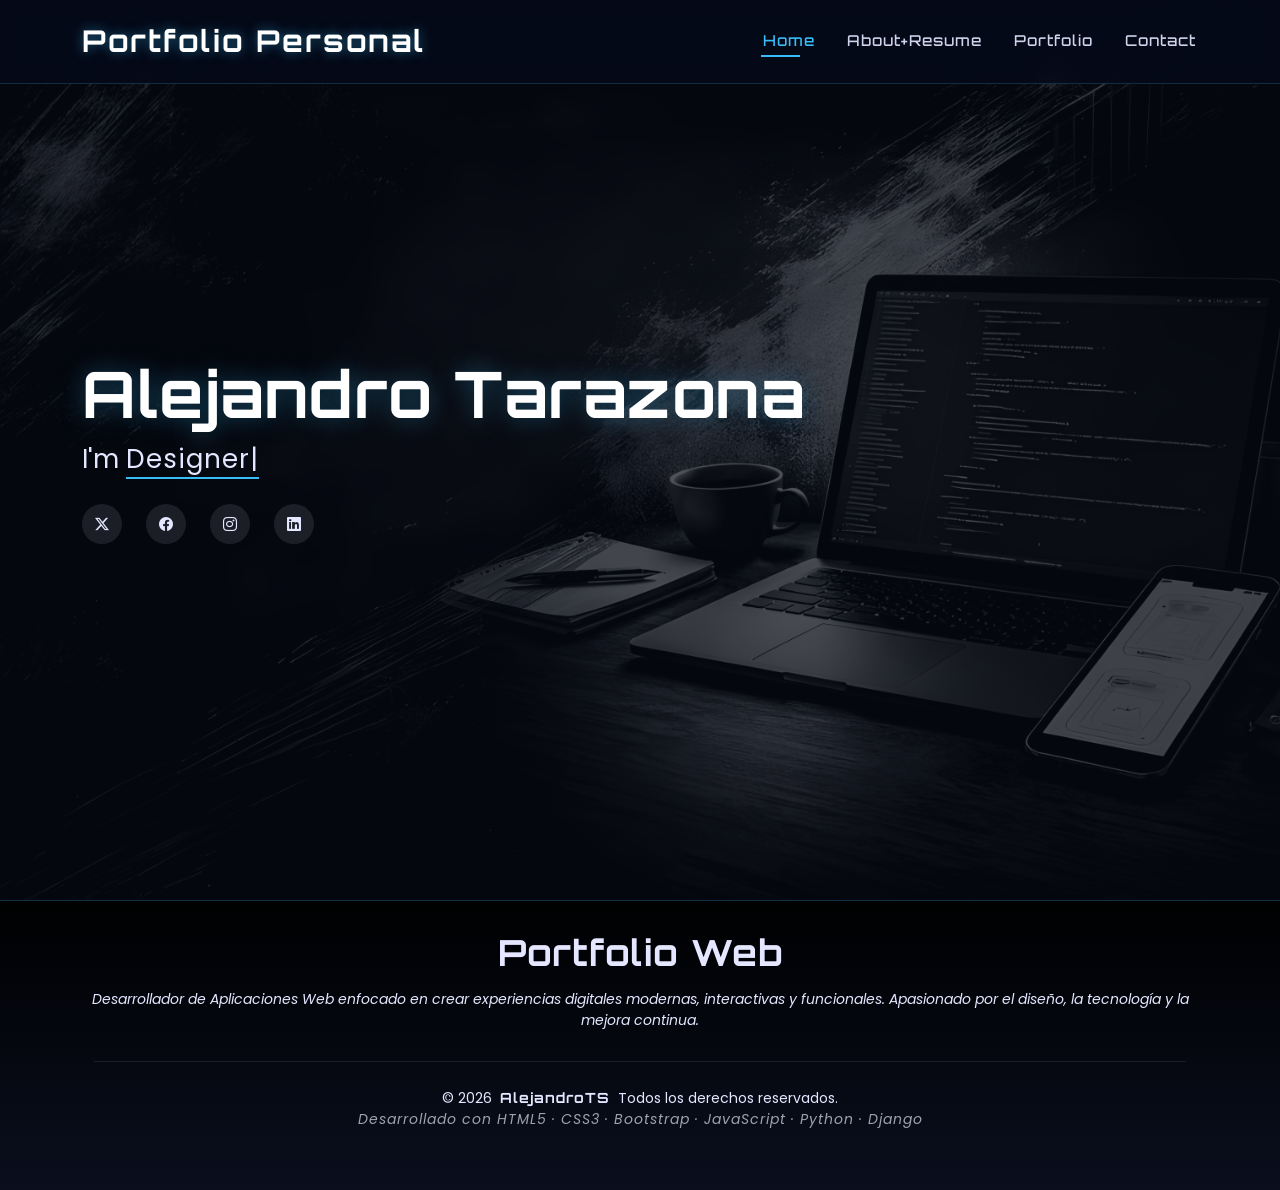
==== commit 1ea26506: "GOD-UPDATE" ====
--- a/index.html
+++ b/index.html
@@ -9,13 +9,16 @@
   <meta name="keywords" content="">
 
   <!-- Favicons -->
-  <link href="assets/img/favicon.png" rel="icon">
+  <link href="assets/img/icons8-gato-pixel-32.png" rel="icon">
   <link href="assets/img/apple-touch-icon.png" rel="apple-touch-icon">
 
   <!-- Fonts -->
   <link href="https://fonts.googleapis.com" rel="preconnect">
   <link href="https://fonts.gstatic.com" rel="preconnect" crossorigin>
-  <link href="https://fonts.googleapis.com/css2?family=Roboto:ital,wght@0,100;0,300;0,400;0,500;0,700;0,900;1,100;1,300;1,400;1,500;1,700;1,900&family=Poppins:ital,wght@0,100;0,200;0,300;0,400;0,500;0,600;0,700;0,800;0,900;1,100;1,200;1,300;1,400;1,500;1,600;1,700;1,800;1,900&family=Raleway:ital,wght@0,100;0,200;0,300;0,400;0,500;0,600;0,700;0,800;0,900;1,100;1,200;1,300;1,400;1,500;1,600;1,700;1,800;1,900&display=swap" rel="stylesheet">
+  <link
+    href="https://fonts.googleapis.com/css2?family=Roboto:ital,wght@0,100;0,300;0,400;0,500;0,700;0,900;1,100;1,300;1,400;1,500;1,700;1,900&family=Poppins:ital,wght@0,100;0,200;0,300;0,400;0,500;0,600;0,700;0,800;0,900;1,100;1,200;1,300;1,400;1,500;1,600;1,700;1,800;1,900&family=Raleway:ital,wght@0,100;0,200;0,300;0,400;0,500;0,600;0,700;0,800;0,900;1,100;1,200;1,300;1,400;1,500;1,600;1,700;1,800;1,900&display=swap"
+    rel="stylesheet">
+  <link href="https://fonts.googleapis.com/css2?family=Orbitron:wght@400;600;700&display=swap" rel="stylesheet">
 
   <!-- Vendor CSS Files -->
   <link href="assets/vendor/bootstrap/css/bootstrap.min.css" rel="stylesheet">
@@ -69,7 +72,8 @@
 
       <div class="container" data-aos="zoom-out" data-aos-delay="100">
         <h2>Alejandro Tarazona</h2>
-        <p>I'm <span class="typed" data-typed-items="Designer, Developer, Freelancer, Photographer"></span><span class="typed-cursor typed-cursor--blink"></span></p>
+        <p>I'm <span class="typed" data-typed-items="Designer, Developer, Freelancer, Photographer"></span><span
+            class="typed-cursor typed-cursor--blink"></span></p>
         <div class="social-links">
           <a href="#"><i class="bi bi-twitter-x"></i></a>
           <a href="#"><i class="bi bi-facebook"></i></a>
@@ -84,32 +88,28 @@
 
   <footer id="footer" class="footer dark-background">
     <div class="container">
-      <h3 class="sitename">Personal</h3>
-      <p>Et aut eum quis fuga eos sunt ipsa nihil. Labore corporis magni eligendi fuga maxime saepe commodi placeat.</p>
-      <div class="social-links d-flex justify-content-center">
-        <a href=""><i class="bi bi-twitter-x"></i></a>
-        <a href=""><i class="bi bi-facebook"></i></a>
-        <a href=""><i class="bi bi-instagram"></i></a>
-        <a href=""><i class="bi bi-skype"></i></a>
-        <a href=""><i class="bi bi-linkedin"></i></a>
-      </div>
+      <h3 class="sitename">Portfolio Web</h3>
+      <p>
+        Desarrollador de Aplicaciones Web enfocado en crear experiencias digitales modernas,
+        interactivas y funcionales. Apasionado por el diseño, la tecnología y la mejora continua.
+      </p>
+
       <div class="container">
         <div class="copyright">
-          <span>Copyright</span> <strong class="px-1 sitename">Personal</strong> <span>All Rights Reserved</span>
+          <span>© 2026</span>
+          <strong class="px-1 sitename">AlejandroTS</strong>
+          <span>Todos los derechos reservados.</span>
         </div>
-        <div class="credits">
-          <!-- All the links in the footer should remain intact. -->
-          <!-- You can delete the links only if you've purchased the pro version. -->
-          <!-- Licensing information: https://bootstrapmade.com/license/ -->
-          <!-- Purchase the pro version with working PHP/AJAX contact form: [buy-url] -->
-          Designed by <a href="https://bootstrapmade.com/">BootstrapMade</a>
-        </div>
+        <p class="footer-tech">
+          Desarrollado con HTML5 · CSS3 · Bootstrap · JavaScript · Python · Django
+        </p>
       </div>
     </div>
   </footer>
 
   <!-- Scroll Top -->
-  <a href="#" id="scroll-top" class="scroll-top d-flex align-items-center justify-content-center"><i class="bi bi-arrow-up-short"></i></a>
+  <a href="#" id="scroll-top" class="scroll-top d-flex align-items-center justify-content-center"><i
+      class="bi bi-arrow-up-short"></i></a>
 
   <!-- Preloader -->
   <div id="preloader"></div>
@@ -131,4 +131,4 @@
 
 </body>
 
-</html>
+</html>
--- a/assets/css/main.css
+++ b/assets/css/main.css
@@ -14,18 +14,36 @@
 # Font & Color Variables
 --------------------------------------------------------------*/
 :root {
+  /*NuevosCambios*/
+  --bg-primary: #0b0f19;
+  --bg-secondary: #111827;
+  --accent: #00f5ff;
+  --accent-soft: rgba(0, 245, 255, 0.1);
+  --text-primary: #e6edf3;
+  --text-secondary: #94a3b8;
+  --border-tech: rgba(0, 245, 255, 0.2);
+
   /* Fonts */
-  --default-font: "Roboto", system-ui, sans-serif;   /* cuerpo */
-  --heading-font: "Raleway", sans-serif;            /* headings */
-  --nav-font: "Poppins", sans-serif;               /* nav */
+  --default-font: "Poppins", system-ui, sans-serif;
+  /* cuerpo */
+  --heading-font: "Orbitron", sans-serif;
+  /* headings */
+  --nav-font: "Orbitron", sans-serif;
+  /* nav */
 
   /* Global colors */
-  --background-color: #070b14;    /* fondo principal */
-  --surface-color: #0f1529;       /* tarjetas y secciones */
-  --default-color: #cfd3ec;       /* texto normal */
-  --heading-color: #ffffff;       /* títulos */
-  --accent-color: #38bdf8;        /* acento azul cyan */
-  --contrast-color: #070b14;      /* texto sobre acento */
+  --background-color: #070b14;
+  /* fondo principal */
+  --surface-color: #0f1529;
+  /* tarjetas y secciones */
+  --default-color: #cfd3ec;
+  /* texto normal */
+  --heading-color: #ffffff;
+  /* títulos */
+  --accent-color: #38bdf8;
+  /* acento azul cyan */
+  --contrast-color: #070b14;
+  /* texto sobre acento */
 
   /* Nav colors */
   --nav-color: #cfd3ec;
@@ -36,6 +54,10 @@
   --nav-dropdown-hover-color: #38bdf8;
 
   scroll-behavior: smooth;
+
+  /* Product page futuristic font */
+  --product-title-font: "Orbitron", sans-serif;
+  --product-ui-font: "Poppins", sans-serif;
 }
 
 /* Color Presets (Light / Dark sections) */
@@ -52,11 +74,7 @@
   --contrast-color: #070b14;
 }
 
-/* Smooth scroll */
-:root {
-  scroll-behavior: smooth;
-}
-
+/* #region - General Styling & Shared Classes */
 /*--------------------------------------------------------------
 # General Styling & Shared Classes
 --------------------------------------------------------------*/
@@ -76,9 +94,32 @@
   color: rgba(56, 189, 248, 0.75);
 }
 
-h1, h2, h3, h4, h5, h6 {
+h1,
+h2,
+h3,
+h4,
+h5,
+h6,
+.sitename,
+.navmenu a {
   font-family: var(--heading-font);
-  color: var(--heading-color);
+}
+
+h1,
+h2 {
+  text-shadow: 0 0 18px rgba(56, 189, 248, 0.15);
+}
+
+.hero h2 {
+  text-shadow: 0 0 25px rgba(56, 189, 248, 0.35);
+}
+
+h1,
+h2,
+h3,
+.sitename,
+.navmenu a {
+  letter-spacing: 1px;
 }
 
 /* PHP Email Form Messages
@@ -133,6 +174,9 @@
   }
 }
 
+/* #endregion - General Styling & Shared Classes */
+
+/* #region - GLOBAL */
 /*--------------------------------------------------------------
 # Global Header
 --------------------------------------------------------------*/
@@ -148,7 +192,7 @@
   font-family: var(--heading-font);
   font-size: 30px;
   font-weight: 700;
-  margin:0;
+  margin: 0;
   color: var(--heading-color);
 }
 
@@ -218,18 +262,6 @@
     line-height: 0;
     margin-left: 5px;
     transition: 0.3s;
-  }
-
-  .navmenu>ul>li>a:before {
-    content: "";
-    position: absolute;
-    height: 2px;
-    bottom: -6px;
-    left: 0;
-    background-color: var(--nav-hover-color);
-    visibility: hidden;
-    width: 0px;
-    transition: all 0.3s ease-in-out 0s;
   }
 
   .navmenu a:hover:before,
@@ -302,6 +334,42 @@
   }
 }
 
+/* NAV mejorado TECH */
+.header {
+  backdrop-filter: blur(10px);
+  background: rgba(5, 10, 25, 0.85);
+  border-bottom: 1px solid rgba(56, 189, 248, 0.2);
+}
+
+.header .sitename {
+  font-family: 'Orbitron', sans-serif;
+  letter-spacing: 2px;
+  color: var(--accent-color);
+  text-shadow: 0 0 12px rgba(56, 189, 248, 0.5);
+}
+
+.navmenu ul li a {
+  position: relative;
+  font-weight: 500;
+  transition: all 0.3s ease;
+}
+
+.navmenu ul li a::after {
+  content: "";
+  position: absolute;
+  left: 0;
+  bottom: -4px;
+  width: 0%;
+  height: 2px;
+  background: var(--accent-color);
+  transition: 0.3s ease;
+}
+
+.navmenu ul li a:hover::after,
+.navmenu ul li a.active::after {
+  width: 70%;
+}
+
 /* Mobile Navigation */
 @media (max-width: 1199px) {
   .mobile-nav-toggle {
@@ -432,12 +500,22 @@
 # Global Footer
 --------------------------------------------------------------*/
 .footer {
+  border-top: 1px solid rgba(56, 189, 248, 0.2);
+  background: linear-gradient(180deg,
+      rgba(0, 0, 0, 0.95),
+      rgba(10, 15, 30, 1));
+  position: relative;
   color: var(--default-color);
   background-color: var(--background-color);
   font-size: 14px;
   text-align: center;
   padding: 30px 0;
-  position: relative;
+}
+
+.footer-tech {
+  font-size: 14px;
+  letter-spacing: 1px;
+  color: #9ca3af;
 }
 
 .footer h3 {
@@ -472,12 +550,13 @@
   text-align: center;
   width: 36px;
   height: 36px;
-  transition: 0.3s;
+  transition: 0.3s ease;
 }
 
 .footer .social-links a:hover {
   background: color-mix(in srgb, var(--accent-color), transparent 20%);
   text-decoration: none;
+  transform: translateY(-3px);
 }
 
 .footer .copyright {
@@ -488,6 +567,32 @@
 .footer .credits {
   font-size: 13px;
   padding-top: 5px;
+}
+
+/* ===================================
+   CUSTOM SCROLLBAR TECH STYLE
+=================================== */
+
+::-webkit-scrollbar {
+  width: 10px;
+}
+
+::-webkit-scrollbar-track {
+  background: var(--background-color);
+}
+
+::-webkit-scrollbar-thumb {
+  background: linear-gradient(180deg,
+      var(--accent-color),
+      rgba(56, 189, 248, 0.4));
+  border-radius: 10px;
+  box-shadow: 0 0 10px rgba(56, 189, 248, 0.6);
+}
+
+::-webkit-scrollbar-thumb:hover {
+  background: linear-gradient(180deg,
+      #00f5ff,
+      var(--accent-color));
 }
 
 /*--------------------------------------------------------------
@@ -612,6 +717,22 @@
   color: color-mix(in srgb, var(--default-color), transparent 70%);
 }
 
+/* Breadcrums Tech */
+.breadcrumbs {
+  background: rgba(10, 15, 30, 0.6);
+  border-top: 1px solid rgba(56, 189, 248, 0.1);
+  border-bottom: 1px solid rgba(56, 189, 248, 0.1);
+}
+
+.breadcrumbs ol li a {
+  color: var(--accent-color);
+  font-weight: 500;
+}
+
+.breadcrumbs ol li.current {
+  color: #94a3b8;
+}
+
 /*--------------------------------------------------------------
 # Global Sections
 --------------------------------------------------------------*/
@@ -671,6 +792,9 @@
   font-family: var(--heading-font);
 }
 
+/* #endregion - GLOBAL */
+
+/* #region - About+Resume Section*/
 /*--------------------------------------------------------------
 # Hero Section
 --------------------------------------------------------------*/
@@ -760,76 +884,125 @@
 /*--------------------------------------------------------------
 # About Section
 --------------------------------------------------------------*/
-.about .content h2 {
-  font-weight: 700;
-  font-size: 24px;
-}
-
-.about .content ul {
+.about img {
+  border-radius: 20px;
+  border: 2px solid rgba(56, 189, 248, 0.3);
+  box-shadow: 0 0 30px rgba(56, 189, 248, 0.2);
+}
+
+.about ul {
+  background: rgba(15, 23, 42, 0.6);
+  padding: 20px;
+  border-radius: 12px;
+  border: 1px solid rgba(56, 189, 248, 0.1);
   list-style: none;
-  padding: 0;
-}
-
-.about .content ul li {
-  margin-bottom: 20px;
+}
+
+.about ul li {
+  margin-bottom: 10px;
+  font-size: 14px;
+}
+
+.about ul li strong {
+  color: var(--accent-color);
+  font-weight: 500;
+}
+
+.about h2 {
+  font-family: 'Orbitron', sans-serif;
+  letter-spacing: 1px;
+  color: var(--accent-color);
+}
+
+.about p {
+  text-align: justify;
+}
+
+/* =========================
+   Languages Section
+========================= */
+.language-tech-card {
+  background: linear-gradient(145deg, #0f172a, #0b1120);
+  padding: 25px;
+  border-radius: 16px;
+  border: 1px solid rgba(0, 255, 255, 0.08);
+  transition: 0.3s ease;
+  position: relative;
+  overflow: hidden;
+}
+
+.language-tech-card:hover {
+  transform: translateY(-6px);
+  box-shadow: 0 0 25px rgba(0, 255, 255, 0.15);
+  border-color: rgba(0, 255, 255, 0.3);
+}
+
+.language-header {
   display: flex;
+  justify-content: space-between;
   align-items: center;
-}
-
-.about .content ul strong {
-  margin-right: 10px;
-}
-
-.about .content ul i {
-  font-size: 16px;
-  margin-right: 5px;
-  color: var(--accent-color);
-  line-height: 0;
-}
-
-/*--------------------------------------------------------------
-# Stats Section
---------------------------------------------------------------*/
-.stats i {
-  background-color: var(--surface-color);
-  color: var(--accent-color);
-  box-shadow: 0px 2px 25px rgba(0, 0, 0, 0.1);
-  width: 54px;
-  height: 54px;
-  font-size: 24px;
-  border-radius: 50px;
-  border: 2px solid var(--background-color);
-  display: inline-flex;
-  align-items: center;
-  justify-content: center;
-  position: relative;
-  z-index: 1;
-}
-
-.stats .stats-item {
-  background-color: var(--surface-color);
-  margin-top: -27px;
-  padding: 30px 30px 25px 30px;
+  margin-bottom: 15px;
+}
+
+.language-header h3 {
+  font-size: 20px;
+  margin: 0;
+  color: #fff;
+}
+
+.badge-native,
+.badge-b2 {
+  padding: 5px 12px;
+  border-radius: 20px;
+  font-size: 13px;
+  font-weight: 600;
+  letter-spacing: 1px;
+}
+
+.badge-native {
+  background: rgba(0, 255, 153, 0.15);
+  color: #00ff99;
+  border: 1px solid rgba(0, 255, 153, 0.4);
+}
+
+.badge-b2 {
+  background: rgba(77, 166, 255, 0.15);
+  color: #4da6ff;
+  border: 1px solid rgba(77, 166, 255, 0.4);
+}
+
+/* Barra */
+
+.progress-bar {
   width: 100%;
-  position: relative;
-  text-align: center;
-  box-shadow: 0px 2px 35px rgba(0, 0, 0, 0.1);
-  border-radius: 4px;
-  z-index: 0;
-}
-
-.stats .stats-item span {
-  font-size: 36px;
-  display: block;
-  font-weight: 700;
-  color: color-mix(in srgb, var(--default-color), transparent 20%);
-}
-
-.stats .stats-item p {
-  padding: 0;
-  margin: 0;
-  font-family: var(--heading-font);
-  font-size: 16px;
+  height: 8px;
+  background: rgba(255, 255, 255, 0.08);
+  border-radius: 10px;
+  overflow: hidden;
+}
+
+.progress-fill {
+  height: 100%;
+  border-radius: 10px;
+  animation: loadBar 1.8s ease forwards;
+}
+
+.native-fill {
+  width: 100%;
+  background: linear-gradient(90deg, #00ff99, #00ffaa);
+  box-shadow: 0 0 10px #00ff99;
+}
+
+.b2-fill {
+  width: 75%;
+  background: linear-gradient(90deg, #4da6ff, #5cc8ff);
+  box-shadow: 0 0 10px #4da6ff;
+}
+
+@keyframes loadBar {
+  from {
+    width: 0;
+  }
 }
 
 /*--------------------------------------------------------------
@@ -842,7 +1015,7 @@
   padding: 28px 20px;
   text-align: center;
   transition: all 0.3s ease;
-  box-shadow: 0 0 0 rgba(0,0,0,0);
+  box-shadow: 0 0 0 rgba(0, 0, 0, 0);
 }
 
 .stack-card:hover {
@@ -921,92 +1094,9 @@
   color: var(--default-color);
 }
 
-/*--------------------------------------------------------------
-# Testimonials Section
---------------------------------------------------------------*/
-.testimonials .testimonials-carousel,
-.testimonials .testimonials-slider {
-  overflow: hidden;
-}
-
-.testimonials .testimonial-item {
-  box-sizing: content-box;
-  min-height: 320px;
-}
-
-.testimonials .testimonial-item .testimonial-img {
-  width: 90px;
-  border-radius: 50%;
-  margin: -40px 0 0 40px;
-  position: relative;
-  z-index: 2;
-  border: 6px solid var(--background-color);
-}
-
-.testimonials .testimonial-item h3 {
-  font-size: 18px;
-  font-weight: bold;
-  margin: 10px 0 5px 45px;
-}
-
-.testimonials .testimonial-item h4 {
-  font-size: 14px;
-  color: color-mix(in srgb, var(--default-color), transparent 20%);
-  margin: 0 0 0 45px;
-}
-
-.testimonials .testimonial-item .quote-icon-left,
-.testimonials .testimonial-item .quote-icon-right {
-  color: color-mix(in srgb, var(--accent-color), transparent 50%);
-  font-size: 26px;
-  line-height: 0;
-}
-
-.testimonials .testimonial-item .quote-icon-left {
-  display: inline-block;
-  left: -5px;
-  position: relative;
-}
-
-.testimonials .testimonial-item .quote-icon-right {
-  display: inline-block;
-  right: -5px;
-  position: relative;
-  top: 10px;
-  transform: scale(-1, -1);
-}
-
-.testimonials .testimonial-item p {
-  font-style: italic;
-  margin: 0 15px 0 15px;
-  padding: 20px 20px 60px 20px;
-  background: var(--surface-color);
-  border-radius: 6px;
-  position: relative;
-  z-index: 1;
-}
-
-.testimonials .swiper-wrapper {
-  height: auto;
-}
-
-.testimonials .swiper-pagination {
-  margin-top: 20px;
-  position: relative;
-}
-
-.testimonials .swiper-pagination .swiper-pagination-bullet {
-  width: 12px;
-  height: 12px;
-  background-color: var(--background-color);
-  opacity: 1;
-  border: 1px solid var(--accent-color);
-}
-
-.testimonials .swiper-pagination .swiper-pagination-bullet-active {
-  background-color: var(--accent-color);
-}
-
+/* #endregion - About+Resume Section */
+
+/* #region - Portfolio Section */
 /*--------------------------------------------------------------
 # Portfolio Section
 --------------------------------------------------------------*/
@@ -1051,11 +1141,16 @@
 
 .portfolio .portfolio-content {
   position: relative;
+  height: 260px;
   overflow: hidden;
+  border-radius: 12px;
 }
 
 .portfolio .portfolio-content img {
-  transition: 0.3s;
+  width: 100%;
+  height: 100%;
+  object-fit: cover;
+  transition: transform 0.4s ease;
 }
 
 .portfolio .portfolio-content .portfolio-info {
@@ -1116,12 +1211,34 @@
 }
 
 .portfolio .portfolio-content:hover img {
-  transform: scale(1.1);
+  transform: scale(0.9);
 }
 
 /*--------------------------------------------------------------
 # Portfolio Details Section
 --------------------------------------------------------------*/
+.portfolio-info,
+.portfolio-description {
+  border-radius: 12px;
+  transition: 0.3s ease;
+}
+
+#project-description p {
+  text-align: justify;
+  margin-bottom: 1rem;
+  line-height: 1.7;
+}
+
+.portfolio-info:hover,
+.portfolio-description:hover {
+  transform: translateY(-4px);
+}
+
+.portfolio-details .btn-primary {
+  border-radius: 10px;
+}
+
+
 .portfolio-details .portfolio-details-slider img {
   width: 100%;
 }
@@ -1181,6 +1298,9 @@
   color: color-mix(in srgb, var(--default-color), transparent 30%);
 }
 
+/* #endregion - Portfolio Section */
+
+/* #region - Contact Section */
 /*--------------------------------------------------------------
 # Contact Section
 --------------------------------------------------------------*/
@@ -1278,7 +1398,7 @@
 }
 
 .contact .php-email-form {
-  
+
   padding: 40px 35px;
   border-radius: 12px;
   box-shadow: 0 10px 25px rgba(0, 0, 0, 0.4);
@@ -1289,7 +1409,8 @@
 .contact .php-email-form input[type=email],
 .contact .php-email-form textarea {
   width: 100%;
-  background-color: rgba(15, 21, 41, 0.8); /* oscuro translúcido */
+  background-color: rgba(15, 21, 41, 0.8);
+  /* oscuro translúcido */
   border: 1px solid rgba(207, 211, 236, 0.3);
   padding: 14px 18px;
   margin-bottom: 20px;
@@ -1334,4 +1455,764 @@
   transform: translateY(-2px);
   box-shadow: 0 8px 20px rgba(56, 189, 248, 0.6);
   background: linear-gradient(135deg, rgba(56, 189, 248, 0.8), var(--accent-color));
-}+}
+
+/*#endregion - Contact Section */
+
+/* #region - PRODUCTO */
+/* =====================
+  PAGINA PRODUCTO 
+======================= */
+
+.product-img {
+  height: 420px;
+  object-fit: contain;
+  background-color: #000;
+  border-radius: 16px;
+}
+
+.product-price {
+  font-size: 2.2rem;
+  color: var(--accent-color);
+  font-weight: 800;
+}
+
+
+.carousel {
+  background: var(--surface-color);
+  padding: 20px;
+  border-radius: 18px;
+}
+
+.product-carousel {
+  background: linear-gradient(145deg, #111, var(--surface-color));
+  padding: 30px;
+  border-radius: 22px;
+  box-shadow: 0 20px 40px rgba(0, 0, 0, 0.5);
+}
+
+
+.product-features li {
+  margin-bottom: 10px;
+}
+
+.product-features i {
+  color: var(--accent-color);
+  margin-right: 6px;
+}
+
+.product-tabs .nav-link {
+  color: var(--default-color);
+}
+
+.product-tabs .nav-link.active {
+  background: var(--surface-color);
+  border-color: var(--accent-color);
+  color: var(--accent-color);
+}
+
+.product-tab-content {
+  background: var(--surface-color);
+  border-radius: 0 0 16px 16px;
+}
+
+.btn-primary {
+  box-shadow: 0 8px 20px rgba(0, 0, 0, 0.35);
+  transition: transform .2s ease, box-shadow .2s ease;
+}
+
+.btn-primary:hover {
+  transform: translateY(-2px);
+  box-shadow: 0 12px 30px rgba(0, 0, 0, 0.5);
+}
+
+
+/* CONTENEDOR DE IMAGEN DEL PRODUCTO */
+.product-image-box {
+  height: 440px;
+  background: radial-gradient(circle at top, #1b1b1b, #000);
+  border-radius: 18px;
+  display: flex;
+  align-items: center;
+  justify-content: center;
+  padding: 30px;
+}
+
+/* IMAGEN */
+.product-image-box img {
+  max-height: 100%;
+  max-width: 100%;
+  object-fit: contain;
+  transition: transform 0.4s ease;
+}
+
+/* EFECTO HOVER PRIME */
+.product-carousel:hover img {
+  transform: scale(1.05);
+}
+
+/* ===============================
+  OPINIONES CLIENTES
+================================ */
+
+/* Resumen */
+.rating-summary {
+  margin-bottom: 30px;
+}
+
+.rating-summary h1 {
+  font-size: 1.8rem;
+  margin-bottom: 15px;
+}
+
+.rating-summary p {
+  color: color-mix(in srgb, var(--default-color), transparent 25%);
+  line-height: 1.7;
+}
+
+/* Grid Pros / Contras */
+.pro-contra {
+  display: grid;
+  grid-template-columns: 1fr 1fr;
+  gap: 25px;
+  margin-top: 30px;
+  background-color: #0e1422;
+}
+
+/* Tarjeta base */
+.pro-contra>div {
+  background: linear-gradient(145deg, var(--surface-color), #0b1020);
+  border-radius: 18px;
+  padding: 25px 30px;
+  box-shadow: 0 15px 35px rgba(0, 0, 0, 0.45);
+}
+
+/* Títulos */
+.pro-contra h2 {
+  display: flex;
+  align-items: center;
+  gap: 10px;
+  font-size: 1.4rem;
+  margin-bottom: 20px;
+}
+
+/* Listas */
+.pro-contra ul {
+  list-style: none;
+  padding: 0;
+  margin: 0;
+}
+
+.pro-contra li {
+  position: relative;
+  padding-left: 28px;
+  margin-bottom: 12px;
+  line-height: 1.6;
+}
+
+/* PROS */
+.pro-card {
+  border-left: 4px solid #22c55e;
+}
+
+.pro-card h2 {
+  color: #22c55e;
+}
+
+.pro-card li::before {
+  content: "✔";
+  position: absolute;
+  left: 0;
+  color: #22c55e;
+  font-weight: 700;
+}
+
+/* CONTRAS */
+.contra-card {
+  border-left: 4px solid #ef4444;
+}
+
+.contra-card h2 {
+  color: #ef4444;
+}
+
+.contra-card li::before {
+  content: "✖";
+  position: absolute;
+  left: 0;
+  color: #ef4444;
+  font-weight: 700;
+}
+
+/* Responsive */
+@media (max-width: 768px) {
+  .pro-contra {
+    grid-template-columns: 1fr;
+  }
+}
+
+/* Variables tipográficas pagina producto */
+:root {
+  --product-title-font: "Orbitron", sans-serif;
+  --product-ui-font: "Poppins", sans-serif;
+}
+
+/* TÍTULO DEL PRODUCTO */
+.product-page h1 {
+  font-family: var(--product-title-font);
+  font-weight: 700;
+  letter-spacing: 1.2px;
+  text-transform: uppercase;
+}
+
+/* TÍTULO CON LÍNEA TECH */
+.product-page h1::after {
+  content: "";
+  display: block;
+  width: 80px;
+  height: 3px;
+  margin-top: 12px;
+  background: linear-gradient(90deg, var(--accent-color), transparent);
+}
+
+/* PRECIO */
+.product-price {
+  font-family: var(--product-title-font);
+  letter-spacing: 1px;
+}
+
+/* TABS (UI TECH) */
+.product-tabs .nav-link {
+  font-family: var(--product-ui-font);
+  font-weight: 500;
+  letter-spacing: 0.6px;
+  text-transform: uppercase;
+  font-size: 0.85rem;
+}
+
+/* TÍTULOS INTERNOS (Specs, Opiniones, Pros/Contras) */
+.product-tab-content h1,
+.product-tab-content h2 {
+  font-family: var(--product-title-font);
+  letter-spacing: 0.8px;
+}
+
+/* TEXTO LARGO (DESCRIPCIÓN) */
+.product-tab-content p {
+  font-size: 0.95rem;
+  line-height: 1.8;
+  letter-spacing: 0.2px;
+}
+
+/* LISTAS DE FEATURES */
+.product-features li {
+  font-family: var(--default-font);
+  font-size: 0.95rem;
+}
+
+/* BOTONES */
+.btn-primary,
+.btn-outline-secondary {
+  font-family: var(--product-ui-font);
+  letter-spacing: 0.6px;
+  text-transform: uppercase;
+}
+
+/* ---------- MEJORAS VISUALES ---------- */
+
+.product-page h1 {
+  text-shadow: 0 0 18px rgba(56, 189, 248, 0.25);
+}
+
+.product-price {
+  text-shadow: 0 0 14px rgba(56, 189, 248, 0.35);
+}
+
+/* ---------- INDICADOR DE TAB MÁS PRO ---------- */
+
+.product-tabs {
+  border-bottom: 1px solid rgba(255, 255, 255, 0.08);
+}
+
+.product-tabs .nav-link {
+  position: relative;
+}
+
+.product-tabs .nav-link::after {
+  content: "";
+  position: absolute;
+  left: 50%;
+  bottom: -1px;
+  width: 0;
+  height: 2px;
+  background: var(--accent-color);
+  transform: translateX(-50%);
+  transition: width 0.35s cubic-bezier(.4, 0, .2, 1);
+}
+
+.product-tabs .nav-link.active::after {
+  width: 80%;
+}
+
+/* TAB ESPECIFICACIONES */
+.specs-grid {
+  display: grid;
+  grid-template-columns: repeat(auto-fit, minmax(220px, 1fr));
+  gap: 20px;
+  margin-top: 20px;
+}
+
+/* CARD INDIVIDUAL */
+.spec-card {
+  background: linear-gradient(145deg, #0f1117, #1c1c1c);
+  border-radius: 16px;
+  padding: 20px 25px;
+  box-shadow: 0 10px 25px rgba(0, 0, 0, 0.35);
+  transition: transform 0.25s ease, box-shadow 0.25s ease;
+}
+
+.spec-card:hover {
+  transform: translateY(-4px);
+  box-shadow: 0 18px 30px rgba(0, 0, 0, 0.45);
+}
+
+/* TITULO CARD */
+.spec-card h3 {
+  font-family: var(--product-title-font);
+  font-weight: 600;
+  font-size: 1rem;
+  margin-bottom: 12px;
+  display: flex;
+  align-items: center;
+  gap: 8px;
+  color: var(--accent-color);
+}
+
+/* LISTA DEL CARD */
+.spec-card ul {
+  list-style: none;
+  padding: 0;
+  margin: 0;
+}
+
+.spec-card li {
+  padding: 6px 0;
+  border-bottom: 1px solid rgba(255, 255, 255, 0.08);
+  font-size: 0.9rem;
+  color: var(--default-color);
+}
+
+.spec-card li:last-child {
+  border-bottom: none;
+}
+
+/* ICONOS */
+.spec-card i {
+  font-size: 1.1rem;
+  color: var(--accent-color);
+}
+
+/* #endregion - PRODUCTO*/
+
+/* #region - ANIMACION */
+.solar-page {
+  margin: 0;
+  padding: 0;
+  overflow: hidden;
+  height: 100vh;
+  background: radial-gradient(circle at center, #0b1026 0%, #000 100%);
+  display: flex;
+  justify-content: center;
+  align-items: center;
+}
+
+.solar-system {
+  position: relative;
+  width: 100vw;
+  height: 100vh;
+  display: flex;
+  justify-content: center;
+  align-items: center;
+}
+
+/* Estrellas */
+.stars,
+.stars2,
+.stars3 {
+  position: absolute;
+  width: 2000px;
+  height: 2000px;
+  background: transparent;
+  animation: moveStars 200s linear infinite;
+}
+
+.stars::after,
+.stars2::after,
+.stars3::after {
+  content: "";
+  position: absolute;
+  width: 2px;
+  height: 2px;
+  background: white;
+  box-shadow:
+    50px 200px white,
+    150px 400px white,
+    300px 900px white,
+    500px 1200px white,
+    700px 300px white,
+    900px 800px white,
+    1100px 500px white,
+    1300px 1400px white,
+    1500px 600px white,
+    1700px 1000px white,
+    1900px 200px white,
+    400px 1600px white,
+    800px 1800px white,
+    1200px 1700px white,
+    1600px 1500px white;
+}
+
+.stars2 {
+  animation-duration: 300s;
+  opacity: 0.6;
+}
+
+.stars3 {
+  animation-duration: 400s;
+  opacity: 0.3;
+}
+
+@keyframes moveStars {
+  from {
+    transform: translateY(0);
+  }
+
+  to {
+    transform: translateY(-1000px);
+  }
+}
+
+.universe {
+  position: relative;
+  width: 900px;
+  height: 900px;
+}
+
+.sun {
+  position: absolute;
+  width: 140px;
+  height: 140px;
+  background: radial-gradient(circle, #fff176 0%, #ff9800 60%, #ff5722 100%);
+  border-radius: 50%;
+  top: 50%;
+  left: 50%;
+  transform: translate(-50%, -50%);
+  animation: pulse 4s ease-in-out infinite;
+  box-shadow: 0 0 80px #ff9800;
+}
+
+@keyframes pulse {
+
+  0%,
+  100% {
+    transform: translate(-50%, -50%) scale(1);
+  }
+
+  50% {
+    transform: translate(-50%, -50%) scale(1.1);
+  }
+}
+
+.orbit {
+  position: absolute;
+  border-radius: 50%;
+  top: 50%;
+  left: 50%;
+  transform-origin: center;
+  border: 1px dashed rgba(255, 255, 255, 0.08);
+}
+
+/* Tamaños + velocidades reales aproximadas */
+.orbit-mercury {
+  width: 200px;
+  height: 200px;
+  margin: -100px;
+  animation: rotate 5s linear infinite;
+}
+
+.orbit-venus {
+  width: 260px;
+  height: 260px;
+  margin: -130px;
+  animation: rotate 8s linear infinite;
+}
+
+.orbit-earth {
+  width: 340px;
+  height: 340px;
+  margin: -170px;
+  animation: rotate 12s linear infinite;
+}
+
+.orbit-mars {
+  width: 420px;
+  height: 420px;
+  margin: -210px;
+  animation: rotate 18s linear infinite;
+}
+
+.orbit-jupiter {
+  width: 520px;
+  height: 520px;
+  margin: -260px;
+  animation: rotate 30s linear infinite;
+}
+
+.orbit-saturn {
+  width: 620px;
+  height: 620px;
+  margin: -310px;
+  animation: rotate 40s linear infinite;
+}
+
+.orbit-uranus {
+  width: 720px;
+  height: 720px;
+  margin: -360px;
+  animation: rotate 55s linear infinite;
+}
+
+.orbit-neptune {
+  width: 820px;
+  height: 820px;
+  margin: -410px;
+  animation: rotate 70s linear infinite;
+}
+
+@keyframes rotate {
+  from {
+    transform: rotate(0deg);
+  }
+
+  to {
+    transform: rotate(360deg);
+  }
+}
+
+.planet {
+  position: absolute;
+  top: 50%;
+  left: 0;
+  transform: translate(-50%, -50%);
+  border-radius: 50%;
+}
+
+/* Mercurio */
+.mercury {
+  width: 10px;
+  height: 10px;
+  background: #b1b1b1;
+}
+
+/* Venus */
+.venus {
+  width: 16px;
+  height: 16px;
+  background: linear-gradient(45deg, #d4a373, #b08968);
+}
+
+/* Tierra */
+.earth {
+  width: 20px;
+  height: 20px;
+  border-radius: 50%;
+  position: absolute;
+  top: 50%;
+  left: 0;
+  transform: translate(-50%, -50%);
+
+  background:
+    /* continentes */
+    radial-gradient(circle at 65% 40%, #2e7d32 8%, transparent 9%),
+    radial-gradient(circle at 30% 60%, #2e7d32 10%, transparent 11%),
+    radial-gradient(circle at 50% 30%, #2e7d32 6%, transparent 7%),
+    /* océano */
+    radial-gradient(circle at center, #2196f3 60%, #0d47a1 100%);
+
+  box-shadow:
+    0 0 8px #4fc3f7,
+    inset -4px -4px 6px rgba(0, 0, 0, 0.5);
+
+  animation: earth-spin 10s linear infinite;
+}
+
+@keyframes earth-spin {
+  from {
+    transform: translate(-50%, -50%) rotate(0deg);
+  }
+
+  to {
+    transform: translate(-50%, -50%) rotate(360deg);
+  }
+}
+
+/* Marte */
+.mars {
+  width: 14px;
+  height: 14px;
+  background: radial-gradient(circle, #d84315 60%, #8d2b0b 100%);
+}
+
+/* Júpiter */
+.jupiter {
+  width: 40px;
+  height: 40px;
+  background:
+    repeating-linear-gradient(0deg,
+      #d2b48c,
+      #d2b48c 5px,
+      #a1887f 5px,
+      #a1887f 10px);
+  border-radius: 50%;
+}
+
+/* Saturno */
+.saturn {
+  width: 32px;
+  height: 32px;
+  background: #e0c097;
+  position: relative;
+}
+
+.ring {
+  position: absolute;
+  width: 60px;
+  height: 60px;
+  border: 3px solid rgba(200, 200, 200, 0.6);
+  border-radius: 50%;
+  top: 50%;
+  left: 50%;
+  transform: translate(-50%, -50%);
+}
+
+/* Urano */
+.uranus {
+  width: 22px;
+  height: 22px;
+  background: #80deea;
+}
+
+/* Neptuno */
+.neptune {
+  width: 22px;
+  height: 22px;
+  background: #1565c0;
+}
+
+/* Cometa */
+.comet-wrapper {
+  position: absolute;
+  width: 100%;
+  height: 100%;
+  pointer-events: none;
+}
+
+.comet {
+  position: absolute;
+  width: 25px;
+  height: 25px;
+
+  offset-path: path("M -200 600 Q 400 200 1200 100");
+  animation: cometFlight 10s cubic-bezier(.4, 0, .2, 1) infinite;
+
+  z-index: 60;
+}
+
+.comet-core {
+  width: 25px;
+  height: 25px;
+  border-radius: 50%;
+
+  background: radial-gradient(circle,
+      #ffffff 0%,
+      #ffe8b0 30%,
+      #ff8c00 60%,
+      #ff4500 100%);
+
+  box-shadow:
+    0 0 20px #ffae00,
+    0 0 60px rgba(255, 140, 0, 0.8),
+    0 0 120px rgba(255, 60, 0, 0.6);
+}
+
+.comet-tail {
+  position: absolute;
+  top: 50%;
+  left: -200px;
+  width: 200px;
+  height: 8px;
+  transform: translateY(-50%);
+
+  background: linear-gradient(to right,
+      rgba(255, 255, 255, 0.9),
+      rgba(255, 200, 100, 0.7),
+      rgba(255, 100, 0, 0.5),
+      rgba(255, 0, 0, 0));
+
+  filter: blur(4px);
+  opacity: 0.8;
+}
+
+.comet-particles {
+  position: absolute;
+  width: 100%;
+  height: 100%;
+}
+
+.comet-particles::before,
+.comet-particles::after {
+  content: "";
+  position: absolute;
+  width: 6px;
+  height: 6px;
+  border-radius: 50%;
+  background: rgba(255, 200, 150, 0.8);
+  box-shadow: 0 0 10px orange;
+  animation: particleFade 1.5s infinite ease-out;
+}
+
+.comet-particles::after {
+  top: 10px;
+  left: -20px;
+  animation-delay: 0.5s;
+}
+
+@keyframes particleFade {
+  0% {
+    transform: scale(1);
+    opacity: 1;
+  }
+
+  100% {
+    transform: scale(0.3);
+    opacity: 0;
+  }
+}
+
+@keyframes cometFlight {
+  0% {
+    offset-distance: 0%;
+    transform: rotate(0deg) scale(0.6);
+  }
+
+  40% {
+    transform: rotate(15deg) scale(1);
+  }
+
+  100% {
+    offset-distance: 100%;
+    transform: rotate(25deg) scale(0.8);
+  }
+}
+
+/* #endregion - ANIMACION */
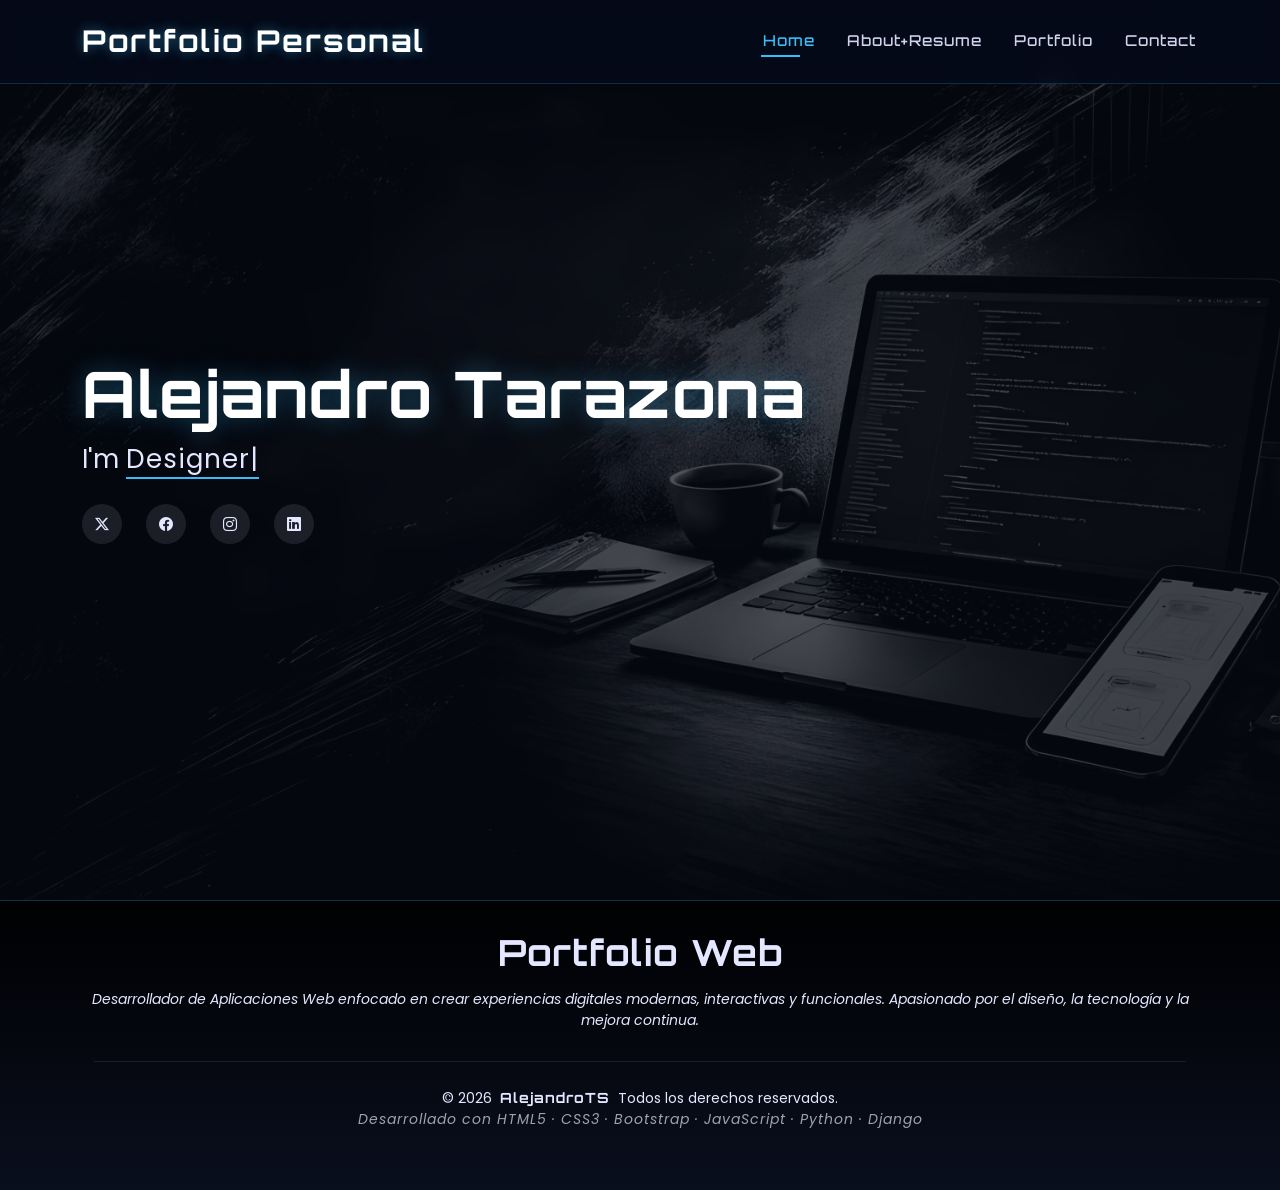
==== commit 72ac15a5: "Optimizacion-Index" ====
--- a/index.html
+++ b/index.html
@@ -46,7 +46,6 @@
 
       <a href="index.html" class="logo d-flex align-items-center">
         <!-- Uncomment the line below if you also wish to use an image logo -->
-        <!-- <img src="assets/img/logo.webp" alt=""> -->
         <h1 class="sitename">Portfolio Personal</h1>
       </a>
 
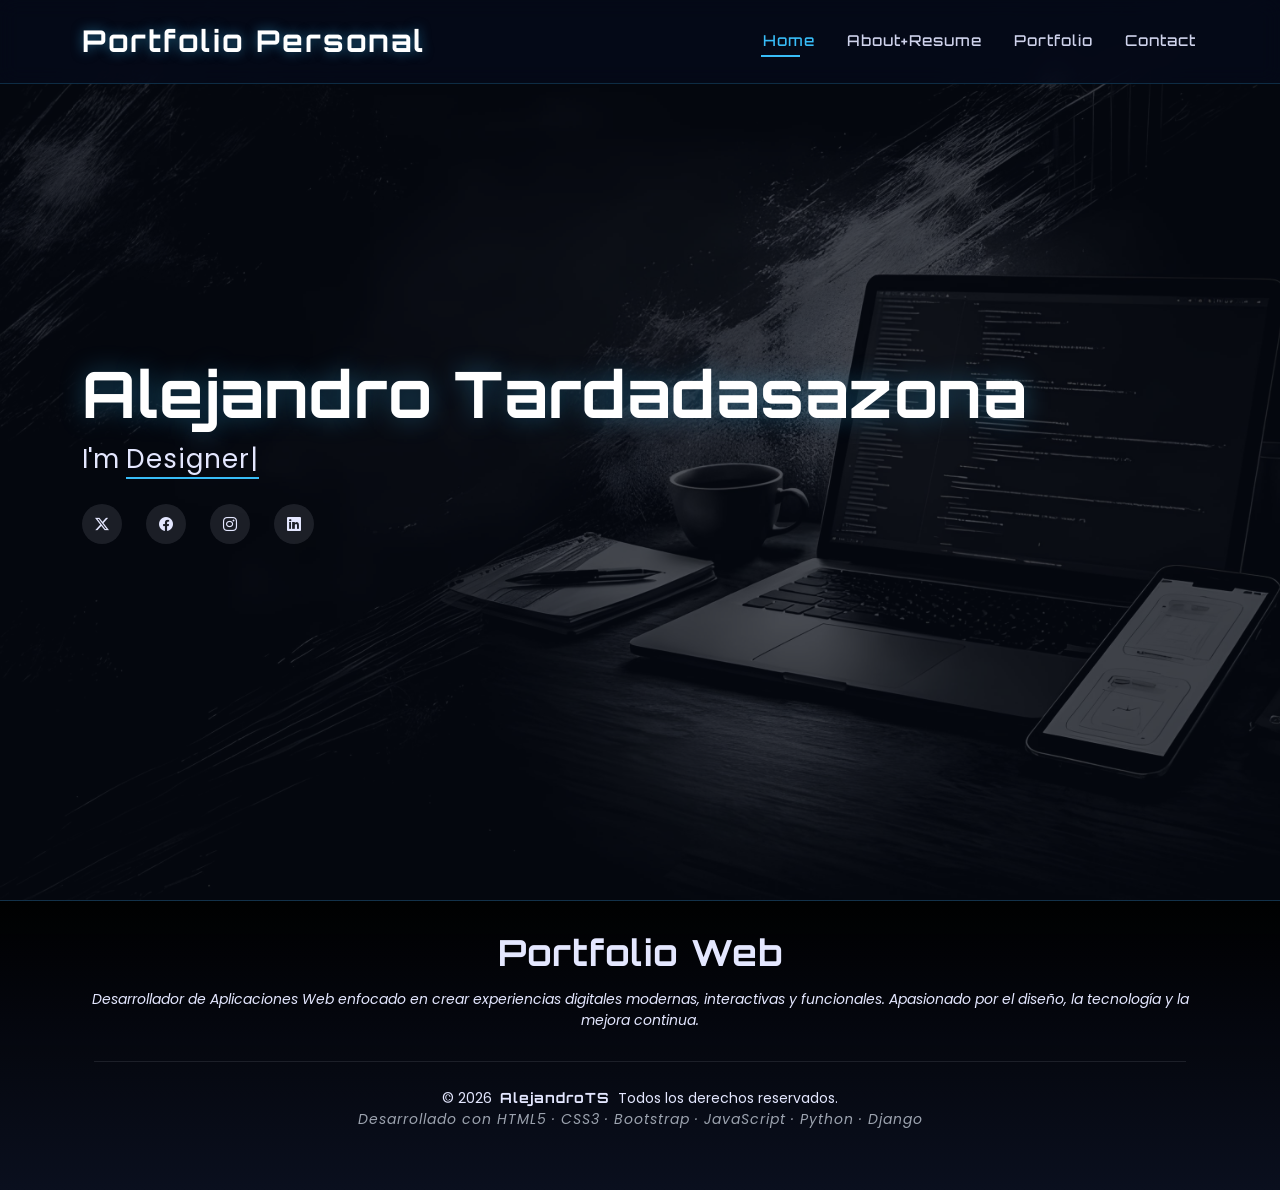
==== commit b76bbb8f: "a" ====
--- a/index.html
+++ b/index.html
@@ -4,7 +4,7 @@
 <head>
   <meta charset="utf-8">
   <meta content="width=device-width, initial-scale=1.0" name="viewport">
-  <title>Index - Personal Bootstrap Template</title>
+  <title>Index - Portfolio</title>
   <meta name="description" content="">
   <meta name="keywords" content="">
 
@@ -70,7 +70,7 @@
       <img src="assets/img/imgHome.jpeg" alt="" data-aos="fade-in">
 
       <div class="container" data-aos="zoom-out" data-aos-delay="100">
-        <h2>Alejandro Tarazona</h2>
+        <h2>Alejandro Tardadasazona</h2>
         <p>I'm <span class="typed" data-typed-items="Designer, Developer, Freelancer, Photographer"></span><span
             class="typed-cursor typed-cursor--blink"></span></p>
         <div class="social-links">
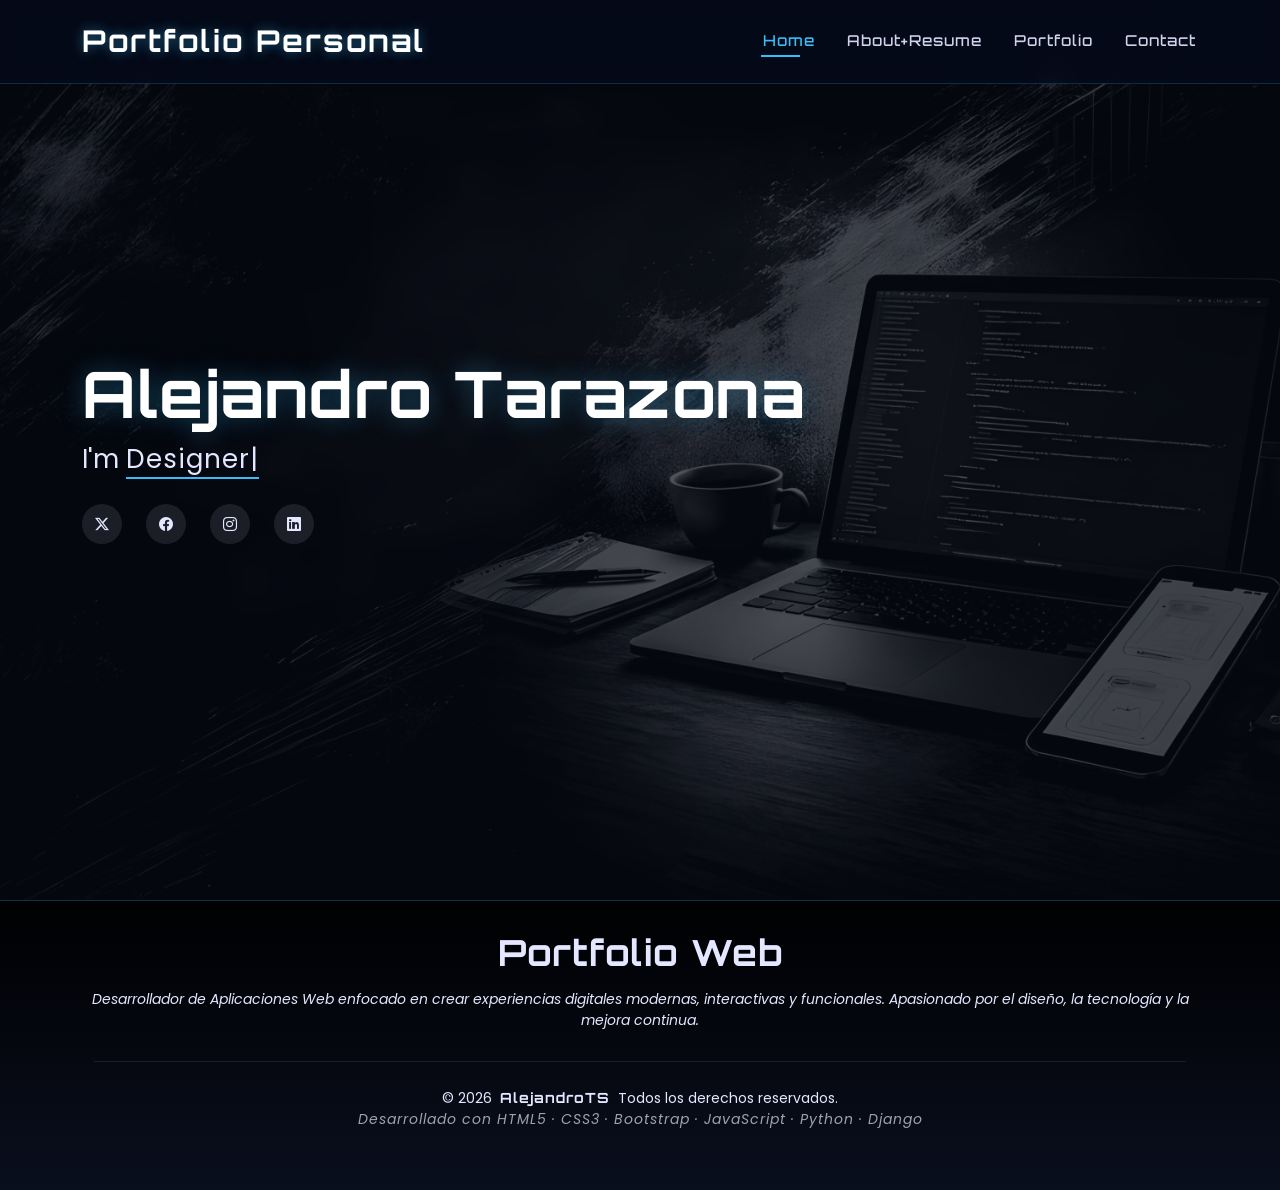
==== commit 6936ea06: "All_IMG-OPT" ====
--- a/index.html
+++ b/index.html
@@ -70,7 +70,7 @@
       <img src="assets/img/imgHome.jpeg" alt="" data-aos="fade-in">
 
       <div class="container" data-aos="zoom-out" data-aos-delay="100">
-        <h2>Alejandro Tardadasazona</h2>
+        <h2>Alejandro Tarazona</h2>
         <p>I'm <span class="typed" data-typed-items="Designer, Developer, Freelancer, Photographer"></span><span
             class="typed-cursor typed-cursor--blink"></span></p>
         <div class="social-links">
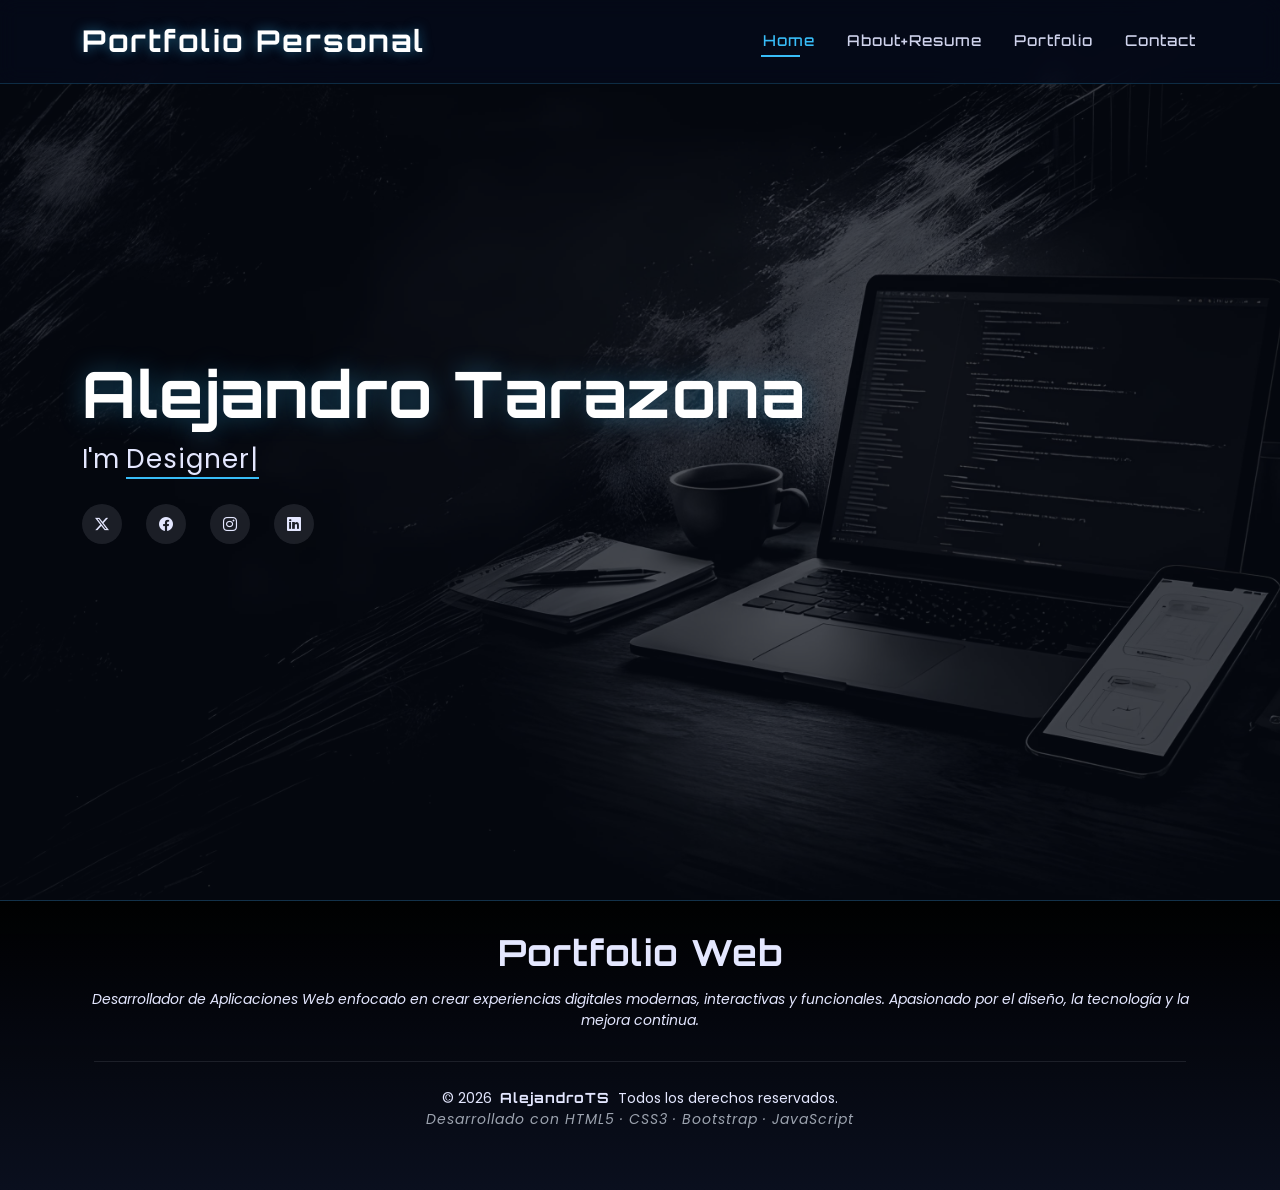
==== commit 8aa8fde5: "final-touch-portfolio" ====
--- a/index.html
+++ b/index.html
@@ -49,6 +49,9 @@
         <h1 class="sitename">Portfolio Personal</h1>
       </a>
 
+      <!--Boton Hamburguesa-->
+      <i class="mobile-nav-toggle bi bi-list"></i>
+
       <nav id="navmenu" class="navmenu">
         <ul>
           <li><a href="index.html" class="active">Home</a></li>
@@ -56,7 +59,6 @@
           <li><a href="portfolio.html">Portfolio</a></li>
           <li><a href="contact.html">Contact</a></li>
         </ul>
-        <i class="mobile-nav-toggle d-xl-none bi bi-list"></i>
       </nav>
 
     </div>
@@ -71,7 +73,7 @@
 
       <div class="container" data-aos="zoom-out" data-aos-delay="100">
         <h2>Alejandro Tarazona</h2>
-        <p>I'm <span class="typed" data-typed-items="Designer, Developer, Freelancer, Photographer"></span><span
+        <p>I'm <span class="typed" data-typed-items="Designer, Developer, Student"></span><span
             class="typed-cursor typed-cursor--blink"></span></p>
         <div class="social-links">
           <a href="#"><i class="bi bi-twitter-x"></i></a>
@@ -100,7 +102,7 @@
           <span>Todos los derechos reservados.</span>
         </div>
         <p class="footer-tech">
-          Desarrollado con HTML5 · CSS3 · Bootstrap · JavaScript · Python · Django
+          Desarrollado con HTML5 · CSS3 · Bootstrap · JavaScript
         </p>
       </div>
     </div>
--- a/assets/css/main.css
+++ b/assets/css/main.css
@@ -205,6 +205,15 @@
   margin-right: 8px;
 }
 
+.mobile-nav-toggle {
+  transition: transform 0.3s ease, color 0.3s ease;
+}
+
+.mobile-nav-toggle:hover {
+  transform: scale(1.15);
+  color: white;
+}
+
 /* Global Header on Scroll
 ------------------------------*/
 .scrolled .header {
@@ -214,10 +223,62 @@
 /*--------------------------------------------------------------
 # Navigation Menu
 --------------------------------------------------------------*/
+/* NAV mejorado TECH */
+.header {
+  backdrop-filter: blur(10px);
+  background: rgba(5, 10, 25, 0.85);
+  border-bottom: 1px solid rgba(56, 189, 248, 0.2);
+}
+
+.header .sitename {
+  font-family: 'Orbitron', sans-serif;
+  letter-spacing: 2px;
+  color: var(--accent-color);
+  text-shadow: 0 0 12px rgba(56, 189, 248, 0.5);
+}
+
+.navmenu ul li a {
+  position: relative;
+  font-weight: 500;
+  transition: all 0.3s ease;
+}
+
+.navmenu ul li a::after {
+  content: "";
+  position: absolute;
+  left: 0;
+  bottom: -4px;
+  width: 0%;
+  height: 2px;
+  background: var(--accent-color);
+  transition: 0.3s ease;
+}
+
+.navmenu ul li a:hover::after,
+.navmenu ul li a.active::after {
+  width: 70%;
+}
+
+.mobile-nav-toggle {
+  display: none;
+  font-size: 30px;
+  cursor: pointer;
+  color: var(--accent-color);
+}
+
 /* Desktop Navigation */
 @media (min-width: 1200px) {
   .navmenu {
     padding: 0;
+    position: static;
+    transform: none !important;
+    height: auto;
+    width: auto;
+    background: none;
+  }
+
+  .mobile-nav-toggle {
+    display: none;
   }
 
   .navmenu ul {
@@ -276,223 +337,55 @@
   .navmenu .active:focus {
     color: var(--nav-hover-color);
   }
-
-  .navmenu .dropdown ul {
-    margin: 0;
-    padding: 10px 0;
-    background: var(--nav-dropdown-background-color);
-    display: block;
-    position: absolute;
-    visibility: hidden;
-    left: 14px;
-    top: 130%;
-    opacity: 0;
-    transition: 0.3s;
-    border-radius: 4px;
-    z-index: 99;
-    box-shadow: 0px 0px 30px rgba(0, 0, 0, 0.1);
-  }
-
-  .navmenu .dropdown ul li {
-    min-width: 200px;
-  }
-
-  .navmenu .dropdown ul a {
-    padding: 10px 20px;
-    font-size: 15px;
-    text-transform: none;
-    color: var(--nav-dropdown-color);
-  }
-
-  .navmenu .dropdown ul a i {
-    font-size: 12px;
-  }
-
-  .navmenu .dropdown ul a:hover,
-  .navmenu .dropdown ul .active:hover,
-  .navmenu .dropdown ul li:hover>a {
-    color: var(--nav-dropdown-hover-color);
-  }
-
-  .navmenu .dropdown:hover>ul {
-    opacity: 1;
-    top: 100%;
-    visibility: visible;
-  }
-
-  .navmenu .dropdown .dropdown ul {
-    top: 0;
-    left: -90%;
-    visibility: hidden;
-  }
-
-  .navmenu .dropdown .dropdown:hover>ul {
-    opacity: 1;
-    top: 0;
-    left: -100%;
-    visibility: visible;
-  }
-}
-
-/* NAV mejorado TECH */
-.header {
-  backdrop-filter: blur(10px);
-  background: rgba(5, 10, 25, 0.85);
-  border-bottom: 1px solid rgba(56, 189, 248, 0.2);
-}
-
-.header .sitename {
-  font-family: 'Orbitron', sans-serif;
-  letter-spacing: 2px;
-  color: var(--accent-color);
-  text-shadow: 0 0 12px rgba(56, 189, 248, 0.5);
-}
-
-.navmenu ul li a {
-  position: relative;
-  font-weight: 500;
-  transition: all 0.3s ease;
-}
-
-.navmenu ul li a::after {
-  content: "";
-  position: absolute;
-  left: 0;
-  bottom: -4px;
-  width: 0%;
-  height: 2px;
-  background: var(--accent-color);
-  transition: 0.3s ease;
-}
-
-.navmenu ul li a:hover::after,
-.navmenu ul li a.active::after {
-  width: 70%;
-}
+}
+
 
 /* Mobile Navigation */
 @media (max-width: 1199px) {
+
   .mobile-nav-toggle {
-    color: var(--nav-color);
-    font-size: 28px;
-    line-height: 0;
-    margin-right: 10px;
-    cursor: pointer;
-    transition: color 0.3s;
+    display: block;
+    position: fixed;
+    top: 20px;
+    right: 20px;
+    z-index: 10003;
   }
 
   .navmenu {
-    padding: 0;
-    z-index: 9997;
+    position: fixed;
+    top: 0;
+    right: 0;
+    width: 300px;
+    height: 100vh;
+    background: rgba(10, 15, 30, 0.97);
+    backdrop-filter: blur(15px);
+    transform: translateX(100%);
+    transition: transform 0.4s ease;
+    z-index: 10002;
+    display: flex;
+    justify-content: center;
+    align-items: center;
   }
 
   .navmenu ul {
-    display: none;
-    list-style: none;
-    position: absolute;
-    inset: 60px 20px 20px 20px;
-    padding: 10px 0;
-    margin: 0;
-    border-radius: 6px;
-    background-color: var(--nav-mobile-background-color);
-    border: 1px solid color-mix(in srgb, var(--default-color), transparent 90%);
-    box-shadow: none;
-    overflow-y: auto;
-    transition: 0.3s;
-    z-index: 9998;
-  }
-
-  .navmenu a,
-  .navmenu a:focus {
-    color: var(--nav-dropdown-color);
-    padding: 10px 20px;
-    font-family: var(--nav-font);
-    font-size: 17px;
-    font-weight: 500;
-    display: flex;
-    align-items: center;
-    justify-content: space-between;
-    white-space: nowrap;
-    transition: 0.3s;
-  }
-
-  .navmenu a i,
-  .navmenu a:focus i {
-    font-size: 12px;
-    line-height: 0;
-    margin-left: 5px;
-    width: 30px;
-    height: 30px;
-    display: flex;
-    align-items: center;
-    justify-content: center;
-    border-radius: 50%;
-    transition: 0.3s;
-    background-color: color-mix(in srgb, var(--accent-color), transparent 90%);
-  }
-
-  .navmenu a i:hover,
-  .navmenu a:focus i:hover {
-    background-color: var(--accent-color);
-    color: var(--contrast-color);
-  }
-
-  .navmenu a:hover,
-  .navmenu .active,
-  .navmenu .active:focus {
-    color: var(--nav-dropdown-hover-color);
-  }
-
-  .navmenu .active i,
-  .navmenu .active:focus i {
-    background-color: var(--accent-color);
-    color: var(--contrast-color);
-    transform: rotate(180deg);
-  }
-
-  .navmenu .dropdown ul {
-    position: static;
-    display: none;
-    z-index: 99;
-    padding: 10px 0;
-    margin: 10px 20px;
-    background-color: var(--nav-dropdown-background-color);
-    transition: all 0.5s ease-in-out;
-  }
-
-  .navmenu .dropdown ul ul {
-    background-color: rgba(33, 37, 41, 0.1);
-  }
-
-  .navmenu .dropdown>.dropdown-active {
-    display: block;
-    background-color: rgba(33, 37, 41, 0.03);
+    flex-direction: column;
+  }
+
+  .navmenu ul li {
+    margin: 25px 0;
+  }
+
+  .navmenu ul li a {
+    font-size: 22px;
+    color: white;
+  }
+
+  .mobile-nav-active .navmenu {
+    transform: translateX(0);
   }
 
   .mobile-nav-active {
     overflow: hidden;
-  }
-
-  .mobile-nav-active .mobile-nav-toggle {
-    color: #fff;
-    position: absolute;
-    font-size: 32px;
-    top: 15px;
-    right: 15px;
-    margin-right: 0;
-    z-index: 9999;
-  }
-
-  .mobile-nav-active .navmenu {
-    position: fixed;
-    overflow: hidden;
-    inset: 0;
-    background: rgba(33, 37, 41, 0.8);
-    transition: 0.3s;
-  }
-
-  .mobile-nav-active .navmenu>ul {
-    display: block;
   }
 }
 
